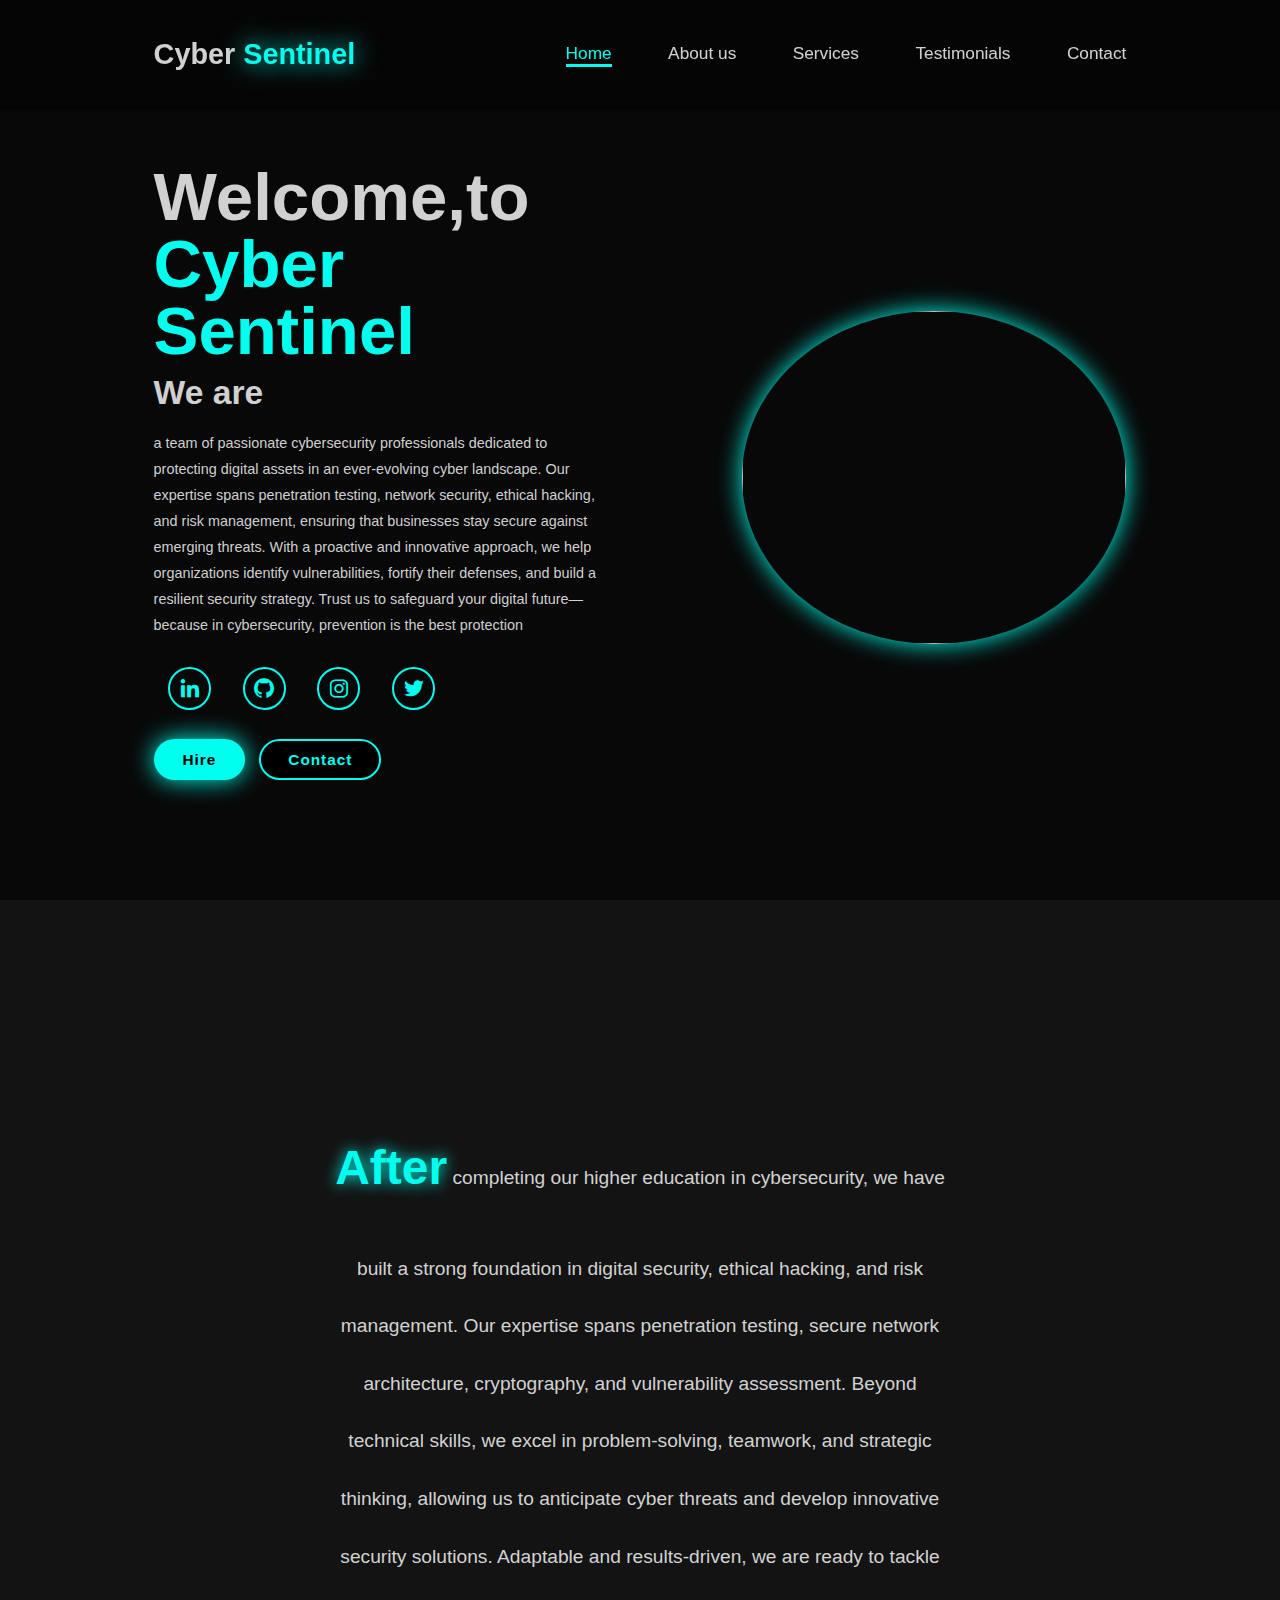
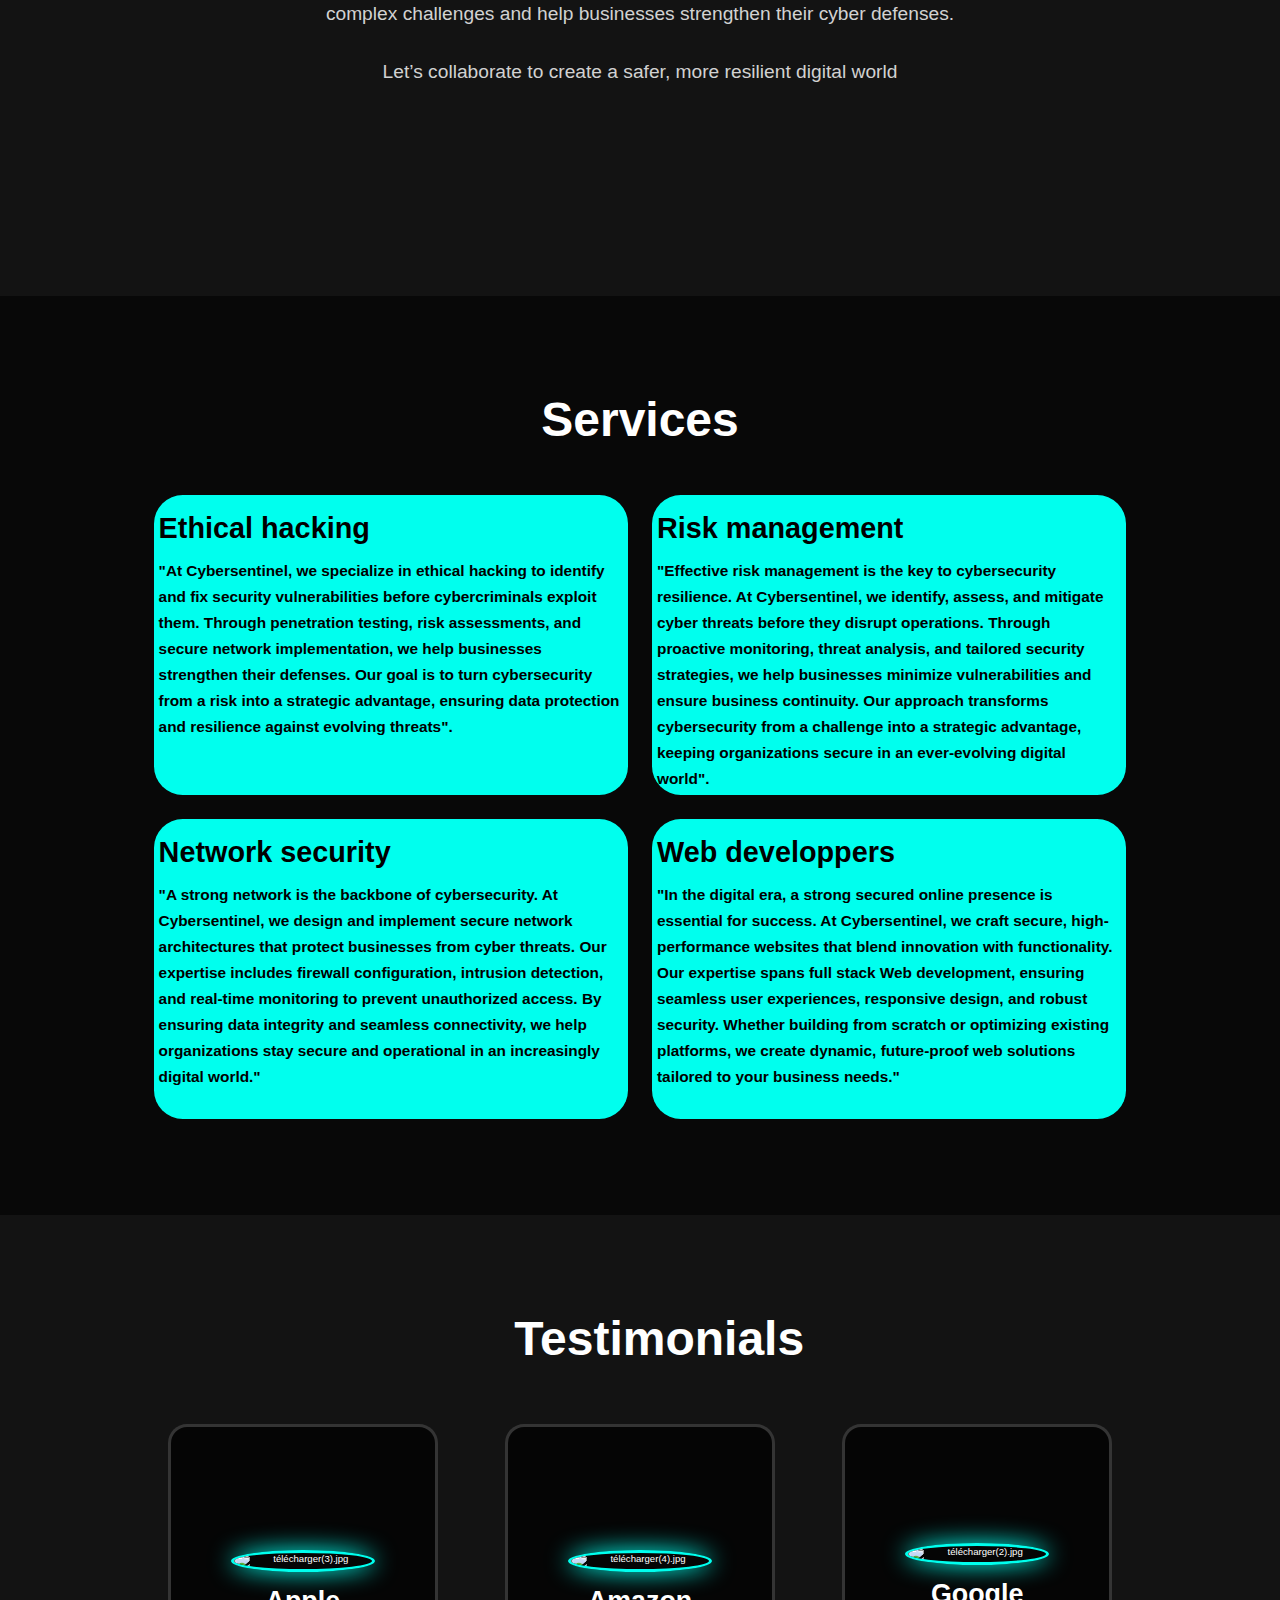
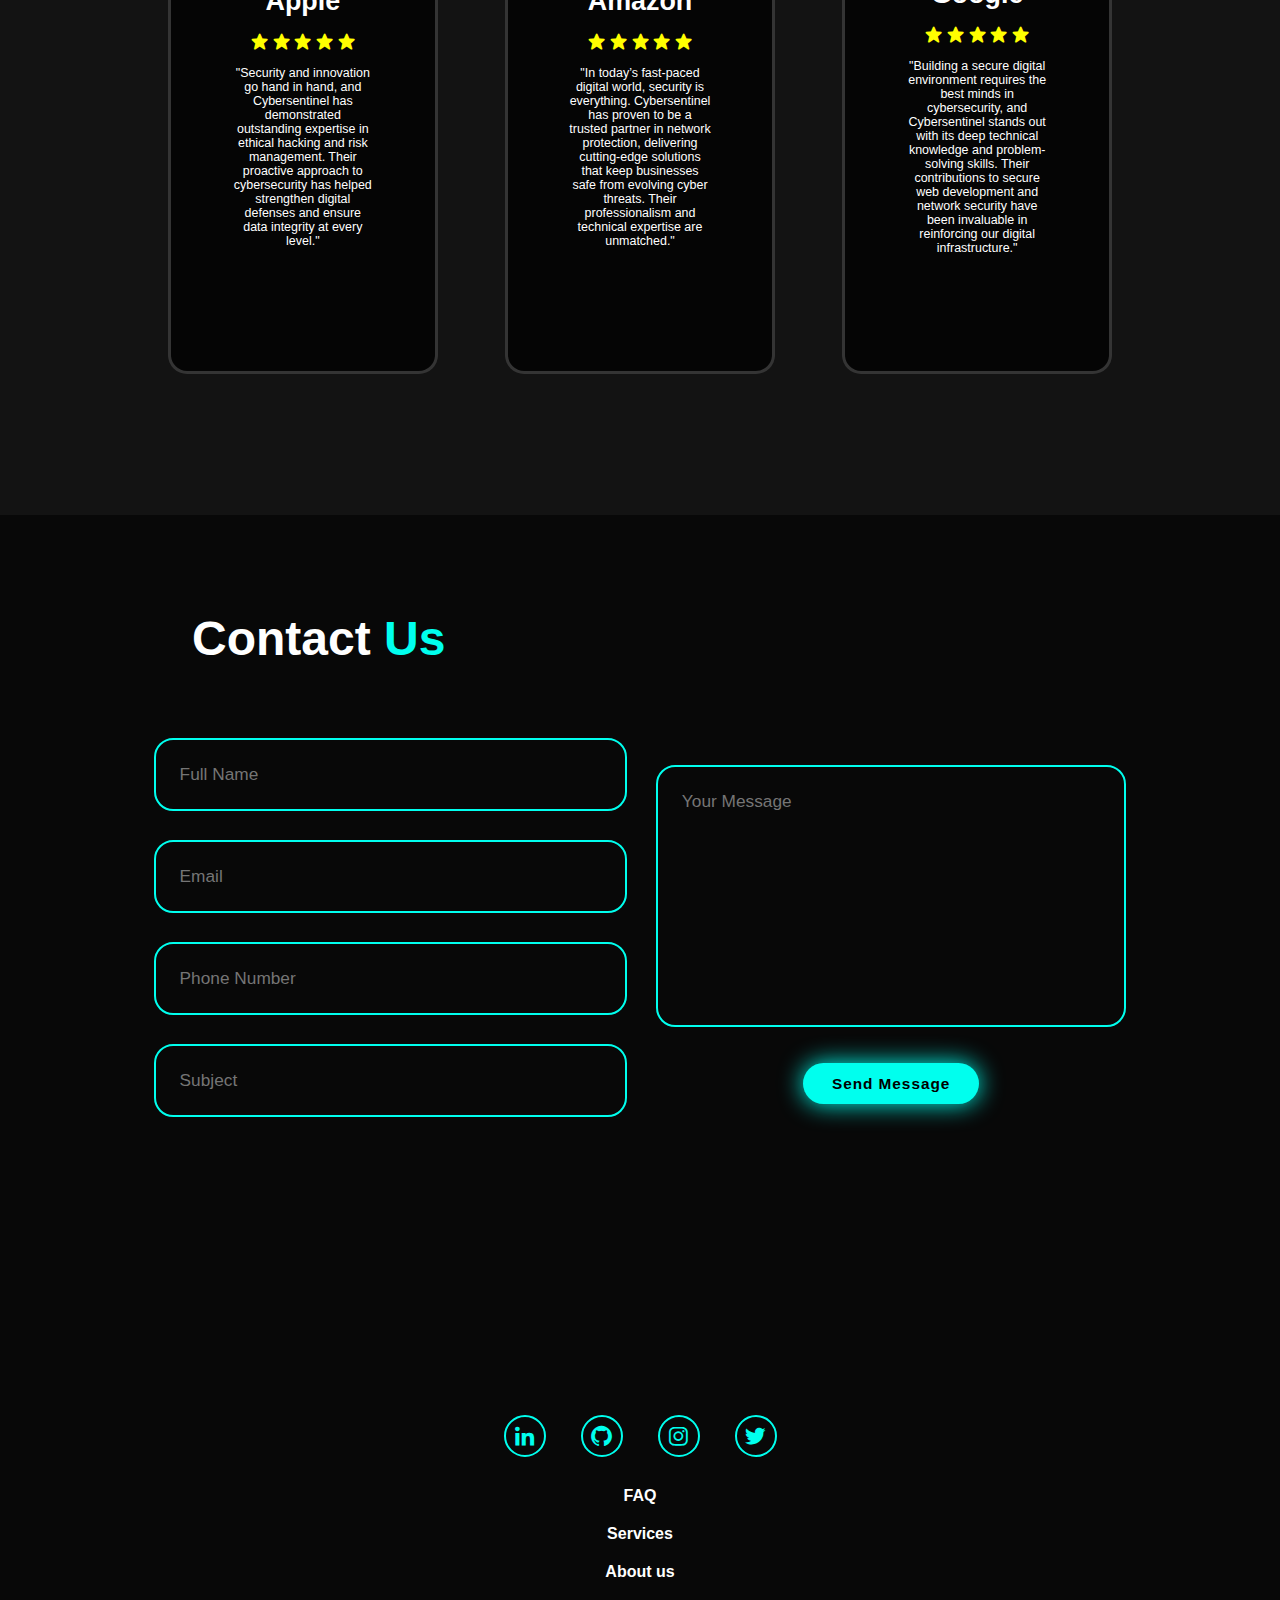
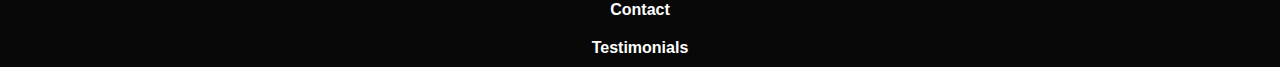
==== index.html @ 02810da7 "Update index.html" ====
<!DOCTYPE html>
<html lang="en">
<head>
    <meta charset="UTF-8">
    <meta name="viewport" content="width=device-width, initial-scale=1.0">
    <title>Document</title>

    <link rel="stylesheet" href="projet.css">
    <link href='https://unpkg.com/boxicons@2.1.4/css/boxicons.min.css' rel='stylesheet'>
</head>


<body>
  
    <header class="header">
        
        <a href="#home" class="logo">Cyber
            <span>Sentinel</span>
        </a>

        <i class='bx bx-menu'id="menu-icon"></i>    

        <nav class="navigbar">
            <a href="#home" class="active">Home</a>
            <a href="#about-us">About us</a>
            <a href="#services">Services</a>
            <a href="#Testimonials">Testimonials</a>
            <a href="#contact">Contact</a>

        </nav>

    </header>


    <section class="home" id="home">
         <div class="home-content">
            <h1>Welcome,to <span>Cyber Sentinel</span></h1>
            <h3 class="text-animation">We are <span></span></h3>
            <p> a team of passionate cybersecurity professionals dedicated to protecting digital assets in an ever-evolving cyber landscape. Our expertise spans penetration testing, network security, ethical hacking, and risk management, ensuring that businesses stay secure against emerging threats. With a proactive and innovative approach, we help organizations identify vulnerabilities, fortify their defenses, and build a resilient security strategy. Trust us to safeguard your digital future—because in cybersecurity, prevention is the best protection</p>
        
            <div class="social-icons">
                <a href="#"><i class='bx bxl-linkedin'></i></a>
                <a href="#"><i class='bx bxl-github'></i></a>
                <a href="#"><i class='bx bxl-instagram'></i></a>
                <a href="#"><i class='bx bxl-twitter'></i></a>
            </div>

            <div class="btn-grp">
                <a href="portfolio.html" class="btn" target="_blank">Hire</a>
                <a href="#contact" class="btn">Contact</a>
            </div>
            
        </div>

        <div class="home-img">
            <img src="C:\Users\rafik\Downloads\img-projet2.png" alt="">
        </div>
    </section>

  

 <div class="second-page">

    <section class="about-us" id="about-us">

        <div class="about-us-content" >
            <p>
                <span>After</span> completing our higher education in cybersecurity, we have built a strong foundation in digital security, ethical hacking, and risk management. Our expertise spans penetration testing, secure network architecture, cryptography, and vulnerability assessment. Beyond technical skills, we excel in problem-solving, teamwork, and strategic thinking, allowing us to anticipate cyber threats and develop innovative security solutions. Adaptable and results-driven, we are ready to tackle complex challenges and help businesses strengthen their cyber defenses. Let’s collaborate to create a safer, more resilient digital world
            </p>
        </div>
    </section>

 </div>

 

  <section class="services" id="services">

      <h2>Services</h2>

        <div class="services-container">

         <div class="services-box">
             <div class="service-info">
                 <h4>Ethical hacking</h4>
                 <p>"At Cybersentinel, we specialize in ethical hacking to identify and fix security vulnerabilities before cybercriminals exploit them. Through penetration testing, risk assessments, and secure network implementation, we help businesses strengthen their defenses. Our goal is to turn cybersecurity from a risk into a strategic advantage, ensuring data protection and resilience against evolving threats".</p>
             </div>
         </div>

         <div class="services-box">
             <div class="service-info">
                 <h4>Risk management</h4>
                 <p>"Effective risk management is the key to cybersecurity resilience. At Cybersentinel, we identify, assess, and mitigate cyber threats before they disrupt operations. Through proactive monitoring, threat analysis, and tailored security strategies, we help businesses minimize vulnerabilities and ensure business continuity. Our approach transforms cybersecurity from a challenge into a strategic advantage, keeping organizations secure in an ever-evolving digital world".</p>
             </div>
         </div>

         <div class="services-box">
             <div class="service-info">
                 <h4>Network security</h4>
                 <p>"A strong network is the backbone of cybersecurity. At Cybersentinel, we design and implement secure network architectures that protect businesses from cyber threats. Our expertise includes firewall configuration, intrusion detection, and real-time monitoring to prevent unauthorized access. By ensuring data integrity and seamless connectivity, we help organizations stay secure and operational in an increasingly digital world."</p>
             </div>
         </div>

          <div class="services-box">
             <div class="service-info">
                 <h4>Web developpers</h4>
                 <p>"In the digital era, a strong secured online presence is essential for success. At Cybersentinel, we craft secure, high-performance websites that blend innovation with functionality. Our expertise spans full stack Web development, ensuring seamless user experiences, responsive design, and robust security. Whether building from scratch or optimizing existing platforms, we create dynamic, future-proof web solutions tailored to your business needs."</p>
              </div>
          </div>

        </div>
   </section>



 <section class="testimonials" id="Testimonials">
        
     <div class="testimonials-box">
             <h2 class="heading">Testimonials</h2>
      

              <div class="wrapper">

                    <div class="testimonials-item">

                      <img src="télécharger(3).jpg" alt="télécharger(3).jpg">

                      <h2>Apple</h2>

                      <div class="rating">
                         <i class='bx bxs-star' id="star"></i>
                         <i class='bx bxs-star' id="star"></i>
                         <i class='bx bxs-star' id="star"></i>
                         <i class='bx bxs-star' id="star"></i>
                         <i class='bx bxs-star' id="star"></i>
                      </div>

                      <p>"Security and innovation go hand in hand, and Cybersentinel has demonstrated outstanding expertise in ethical hacking and risk management. Their proactive approach to cybersecurity has helped strengthen digital defenses and ensure data integrity at every level." </p>
                    
                    </div>


                    <div class="testimonials-item">

                        <img src="télécharger(4).jpg" alt="télécharger(4).jpg">

                        <h2>Amazon</h2>

                        <div class="rating">
                            <i class='bx bxs-star' id="star"></i>
                            <i class='bx bxs-star' id="star"></i>
                            <i class='bx bxs-star' id="star"></i>
                            <i class='bx bxs-star' id="star"></i>
                            <i class='bx bxs-star' id="star"></i>
                        </div>
                        <p>"In today’s fast-paced digital world, security is everything. Cybersentinel has proven to be a trusted partner in network protection, delivering cutting-edge solutions that keep businesses safe from evolving cyber threats. Their professionalism and technical expertise are unmatched." </p>

                    </div>

                    <div class="testimonials-item">

                       <img src="télécharger(2).jpg" alt="télécharger(2).jpg">
                
                       <h2>Google</h2>
                
                       <div class="rating">
                         <i class='bx bxs-star' id="star"></i>
                         <i class='bx bxs-star' id="star"></i>
                         <i class='bx bxs-star' id="star"></i>
                         <i class='bx bxs-star' id="star"></i>
                         <i class='bx bxs-star' id="star"></i>
                       </div>
                 
                      <p>"Building a secure digital environment requires the best minds in cybersecurity, and Cybersentinel stands out with its deep technical knowledge and problem-solving skills. Their contributions to secure web development and network security have been invaluable in reinforcing our digital infrastructure." </p>
                
                    </div>


                </div> 
         </div>
         
 </section>




 <section class="contact" id="contact">

   <h2 class="heading">Contact <span>Us</span></h2>

    <form action="">
        <div class="input-group">
            <div class="input-box">
                <input type="text" placeholder="Full Name">
                <input type="email" placeholder="Email">
            </div>
            <div class="input-box">
                <input type="number" placeholder="Phone Number">
                <input type="text" placeholder="Subject">
            </div>
        </div>
        <div class="input-group-2">
            <textarea name="" id="" cols="30" rows="10" placeholder="Your Message"></textarea>
            <input type="submit" value="Send Message" class="btn">
        </div>
    </form>



 </section>

    <footer>
        <div class="social"> 

            <a href="#"><i class='bx bxl-linkedin'></i></a>
            <a href="#"><i class='bx bxl-github'></i></a>
            <a href="#"><i class='bx bxl-instagram'></i></a>
            <a href="#"><i class='bx bxl-twitter'></i></a>

        </div>

        <ul class="list">
            <li>
                <a href="#home">FAQ</a>
            </li>
            <li>
                <a href="#services">Services</a>
            </li>
            <li>
                <a href="#about-us">About us</a>
            </li>
            <li>
                <a href="#contact">Contact</a>
        
            </li>
            <li>
                <a href="#Testimonials">Testimonials</a>
            </li>
        </ul>
    </footer>





    <script src="script.js">
    </script>
</body>
</html>
---- projet.css ----
* {
    margin:0;
    padding:0;
    box-sizing:border-box;
    text-decoration:none;
    border:none;
    outline:none;
    scroll-behavior:smooth;
    font-family:"Poppins",sans-serif;
 }

 :root {
    --bg-color:#080808;
    --second-bg-color:#131313;
    --text-color:rgba(255, 255, 255, 0.816);
    --main-color:#00ffee;

 }

html{
    font-size: 60%;
    overflow-x: hidden;
}

body{
    background:var(--bg-color);
    color: var(--text-color);
}

.header{

    position: fixed;
    top: 0;
    left: 0;
    width: 100%;
    padding: 4rem 12% 4rem;
    background-color: rgba(0, 0, 0, 0.3);
    backdrop-filter: blur(10px);
    display: flex;
    justify-content: space-between;
    align-items: center;
    z-index: 5;
    
}
.logo{
    font-size: 3rem;
    color: var(--text-color);
    font-weight: 750;
    cursor: pointer;
    transition: 0.35s ease;
}
.logo:hover{
    transform: scale(1.1);
}
.logo span{
    text-shadow: 0 0 25px var(--main-color);
    color: #00ffee;
}
.navigbar a{
    font-size: 1.8rem;
    color: var(--text-color);
    margin-left: 3.8rem;
    font-weight: 450;
    transition: 0.35s ease;
    border-bottom: 3px solid transparent; 
    
    
}  
.navigbar a:hover,
.navigbar a.active{
    color:var(--main-color);
    border-bottom: 3px solid var(--main-color) ;
}
#menu-icon{
    font-size: 3.6rem;
    color: var(--main-color);
    display: none;
}


section{
    min-height: 100vh;
    padding: 10rem 12% 10rem;
}
.home{
    display: flex;
    justify-content: center;
    align-items: center;
    gap: 15rem;
}
.home-content{
    display: flex;
    flex-direction: column;
    align-items: baseline;
    text-align: left;
    justify-content: center;
    margin-top: 3rem;
}
span{
    color: var(--main-color);
}
.logo span{
    color: var(--main-color);
}
.home-content h3{
    margin-bottom: 2rem;
    margin-top: 1rem;
    font-size: 3.5rem;
}
.home-content h1{
    font-size: 7rem;
    font-weight: 650;
    margin-top: 1.5rem;
    line-height: 1;
}
.home-img {
    border-radius: 50%;
}
.home-img img {
    position: relative;
    top: 3rem;
    width: 30vw;
    border-radius: 50%;
    box-shadow: 0 0 25px var(--main-color);
    cursor: pointer;
    transition: 0.4s ease-in-out;
    height: 26vw;
}
.home-img img:hover {
    box-shadow: 0 0 25px var(--main-color),
                0 0 50px var(--main-color),
                0 0 100px var(--main-color);
}
.home-content p{
    font-size: 1.5rem;
    font-weight: 500;
    line-height: 1.8;
    max-width: 1000px;
}
.social-icons a{
    display: inline-flex;
    justify-content: center;
    align-items: center;
    width: 4.5rem;
    height: 4.5rem;
    background: transparent;
    border: 2px solid var(--main-color);
    font-size: 2.5rem;
    border-radius: 50%;
    color: var(--main-color);
    margin: 3rem 1.5rem 3rem  ;
    transition: 0.3s ease-in-out;
}
.social-icons a:hover{
    color: var(--text-color);
    transform: scale(1.3)translateY(-5px);
    box-shadow: 0 0 25px var(--main-color);
    background-color: var(--main-color);
}
.btn{
    display: inline-block;
    padding: 1rem 2.8rem;
    background: var(--main-color);
    box-shadow: 0 0 25px var(--main-color);
    border-radius: 4rem;
    font-size: 1.6rem;
    color: black;
    border: 2px solid transparent;
    letter-spacing: 0.1rem;
    font-weight: 600;
    transition: 0.3s ease-in-out;
    cursor: pointer;
}
.btn:hover{
    transform: scale(1.05);
    box-shadow: 0 0 50px  var(--main-color);
}
.btn-grp{
    display: flex;
    align-items: center;
    gap: 1.5rem;
}

.btn-grp a:nth-of-type(2){
    background-color: black;
    color: var(--main-color);
    border: 2px solid var(--main-color);
    box-shadow: 0 0 25px transparent;
}
.btn-grp a:nth-of-type(2):hover{
    box-shadow: 0 0 25px var(--main-color);
    background-color: var(--main-color);
    color: black;
}
.text-animation{
    font-size: 34px;
    font-weight: 600;
    min-width: 280px;
}
.text-animation span{
    position: relative;
}
.text-animation span::before{
    content: "Cyber experts";
    color: var(--main-color);
    animation: words 20s infinite;
    
}
.text-animation span::after{
    content:"" ;
    background-color: var(--bg-color);
    position: absolute;
    width: calc(100% + 8px );
    height: 100%;
    border-left: 3px solid var(--bg-color);
    right: -8px;
    animation: cursor 0.5s infinite, typing 20s steps(14)infinite;
    
}
@keyframes cursor{
    to{
        border-left: 2px solid var(--main-color);
    }
}
@keyframes words{
    0%,
    20%{
        content:"Risk managers";
    }
    21%,
    40%{
        content:"Penetration testers";
    }
    41%,
    60%{
        content:"Network security";
    }
    61%,
    80%{
        content:"Web developers";
    }
    81%,
    100%{
        content:"Defence reinforcers";
    }
}
@keyframes typing{
    10%,
    15%,
    30%,
    35%,
    50%,
    55%,
    70%,
    75%,
    95%{
        width: 0;
    }
    5%,
    20%,
    25%,
    40%,
    45%,
    60%,
    65%,
    80%,
    85%{
        width:calc(100% + 8px) ;
    }
}
/* Appliquer le second background color sur toute la page */
.second-page {
    background: var(--second-bg-color);
    min-height: 100vh; /* Prend toute la hauteur de l'écran */
    display: flex;
    justify-content: center;
    align-items: center;
    padding: 5rem;
}
.about-us{
    transition: 0.3s ease-in-out;
}


.about-us {
    display: flex;
    flex-direction: column; /* Pour bien centrer le texte */
    justify-content: center;
    align-items: center;
    text-align: center;
    max-width: 800px; /* Ajuste la largeur */
    margin: auto; /* Centrage horizontal */
    padding: 50px;
}

.about-us-content {
    font-size: 2rem; /* Ajuste la taille du texte */
    line-height:3;
    text-align: center; /* Centrer le texte */
    max-width: 90%;
    word-wrap: break-word; /* Évite le débordement du texte */
   
}


/* Style du mot AFTER */
.about-us-content span {
    color: var(--main-color);
    font-weight: bold;
    text-shadow: 0 0 15px var(--main-color);
    font-size: 5rem;
}
.about-us:hover {
   cursor: pointer;
    box-shadow: 0 0 25px rgba(0, 255, 238, 0.5);
}
.services{
    background: var(--bg-color);
    color: black;
}
.services h2 {
    text-align: center; /* Centre le texte */
    margin-bottom: 5rem;
    color: white;
    font-size: 5rem;
}

.services-container{
    display: grid;
    grid-template-columns: repeat(2,1fr);
    align-items: center;
    gap: 2.5rem;
}
.services-box{
    background-color: var(--main-color);
    height: 300px;
    border-radius: 3rem;
    border: 5px solid transparent;
    cursor: pointer;
    transition:0.4s ease-in-out ;
}
.services-box:hover{
    background: white;
    color: black;
    border: 5px solid var(--main-color);
    transform: scale(1.03);
}
.service-box .services-info{
    display: flex;
    flex-direction: column;
    text-align: left;
    max-height: 200px;
    justify-content: left;
    align-items: baseline;
    padding: 5rem 5rem;
}
.service-info h4{
    font-size: 3rem;
    font-weight: 800;
    line-height: 2;
}
.service-info p{
    font-size: 1.6rem;
    font-weight: 600;
    max-height: 100px;
    line-height: 1.7;
    margin: auto;
}
.testimonials{
    background: var(--second-bg-color);
}
.testimonials-box{
    background-size: cover;
    display: flex;
    align-items: center;
    justify-content: center;
    flex-direction: column;
}
.testimonials .heading{
    margin-bottom: 5rem;
}
.testimonials-box img{
    width: 15rem;
    border-radius: 50%;
    border: 3px solid var(--main-color);
    box-shadow: 0 0 25px var(--main-color);
}
.wrapper{
    display: grid;
    grid-template-columns: repeat(3,1fr);
    gap: 3rem;
}
.testimonials-item{
    min-height: 550px;
    max-width: 450px;
    background: rgba(0,0,0, 0.7);
    border: 3px solid rgba(238, 238, 238, 0.2);
    border-radius: 2rem;
    margin: 0 2rem;
    padding: 30px 60px;
    cursor: pointer;
    display: flex;
    flex-direction: column;
    align-items: center;
    justify-content: center;
    text-align: center;
    gap: 1.5rem;
    color: white;
    transition: 0.4s ease-in-out;
}
.testimonials-item:hover{
    border: 3px solid var(--main-color);
    transform: translateY(-10px) scale(1.03);
    box-shadow: 0 0 50px var(--main-color);
}
.testimonials-item h2{
    font-size: 2.8rem;
}
.testimonials-item p{
    font-size: 1.3rem;
}
#star{
    color: yellow;
    font-size: 2rem;
}
.heading{
  margin-bottom: 5rem;
  color: white;
  font-size: 5rem;
  padding-left: 4rem;
  padding-bottom: 10px;
}
/* Par défaut, on cache le menu sur mobile */
.navigbar {
    display: flex;
    gap: 20px;
}

/* Icône burger */
#menu-icon {
    font-size: 2rem;
    display: none; /* Caché sur desktop */
    cursor: pointer;
}

/* Responsive pour mobile/tablette */
@media (max-width: 768px) {
    .navigbar {
        display: none;
        flex-direction: column;
        background: rgba(0, 0, 0, 0.9);
        position: absolute;
        top: 60px;
        left: 0;
        width: 100%;
        padding: 15px;
        text-align: center;
    }

    .navigbar.active {
        display: flex;
    }

    #menu-icon {
        display: block; /* Visible sur mobile */
    }
}
@media (max-width: 768px) {
    .home-content h1 {
        font-size: 1.8rem;
    }

    .home-content p {
        font-size: 1rem;
        text-align: center;
        padding: 10px;
    }

    .home-img img {
        max-width: 80%;
        height: auto;
    }

    .services-container {
        display: flex;
        flex-direction: column;
        gap: 20px;
    }

    .testimonials .wrapper {
        flex-direction: column;
    }

    .testimonials-item {
        text-align: center;
        padding: 10px;
    }
}
.contact{
    background-color: var(--bg-color);
}
.contact h2{
    margin-bottom: 3rem;
    color: white;
}
.contact form{
    display: flex;
    align-items: center;
    justify-content: center;
    gap: 3rem;
    margin: 5rem auto;
    text-align: center;
}
.contact form .input-box{
    display: flex;
    justify-content: center;
    flex-wrap: wrap;
}
.contact form .input-box input,
.contact form textarea{
    width: 100%;
    padding: 2.5rem;
    font-size: 1.8rem;
    color: var(--text-color);
    background: var(--bg-color);
    border-radius: 2rem;
    border: 2px solid var(--main-color);
    margin: 1.5rem 0;
    resize: none;
}
.contact form .btn{
    margin-top: 2rem;
}
.footer {
    position: relative;
    bottom: 0;
    width: 100%;
    padding: 40px 0;
    background-color: var(--second-bg-color);
    display: flex;
    flex-direction: column;
    align-items: center;
    text-align: center;
}

.footer-social {
    padding-bottom: 25px;
    color: var(--main-color);
}

/* Centrage correct des icônes */
.social {
    display: flex;
    justify-content: center;
    align-items: center;
    gap: 15px; /* Espacement entre les icônes */
}

/* Style des icônes */
.social a {
    font-size: 25px;
    color: var(--main-color);
    border: 2px solid var(--main-color);
    width: 42px;
    height: 42px;
    line-height: 42px;
    display: flex;
    justify-content: center;
    align-items: center;
    text-align: center;
    border-radius: 50%;
    margin: 0 10px;
    transition: 0.3s ease-in-out;
}

/* Correction du hover */
.social a:hover {
    transform: scale(1.2) translateY(-10px);
    background-color: var(--main-color);
    color: black;
    box-shadow: 0 0 25px var(--main-color);
}

/* Centrage de la liste des liens */
.footer ul {
    margin-top: 20px;
    padding: 0;
    font-size: 18px;
    line-height: 1.6;
    margin-bottom: 0;
    text-align: center;
    list-style: none;
    display: flex;
    justify-content: center;
    flex-wrap: wrap;
    gap: 20px;
}

.footer ul li {
    display: inline;
}

.footer ul li a {
    text-decoration: none;
    color: var(--text-color);
    transition: 0.3s ease-in-out;
}

.footer ul li a:hover {
    color: var(--main-color);
}
input[type="number"] {
    -moz-appearance: textfield; /* Firefox */
    -webkit-appearance: none; /* Chrome, Edge, Safari */
    appearance: none; /* Standard */
}


input[type="number"]::-webkit-inner-spin-button,
input[type="number"]::-webkit-outer-spin-button {
    -webkit-appearance: none; /* Supprime les flèches sur Chrome, Safari, Edge */
    margin: 0;
}
.footer ul li{
    display:inline block ;
    padding: 0 15px;
}
.list {
    display: flex;
    flex-direction: column; /* Met les éléments en colonne */
    align-items: center; /* Centre les éléments horizontalement */
    list-style: none; /* Supprime les puces */
    padding: 0;
    margin-top: 20px;
}

.list li {
    margin: 10px 0; /* Ajoute un espace entre les éléments */
}

.list a {
    color: white; /* Texte en blanc */
    text-decoration: none; /* Supprime le soulignement */
    font-size: 16px;
    font-weight: bold;
    transition: color 0.3s ease-in-out;
}

.list a:hover {
    color: var(--main-color); /* Change la couleur au survol */
}
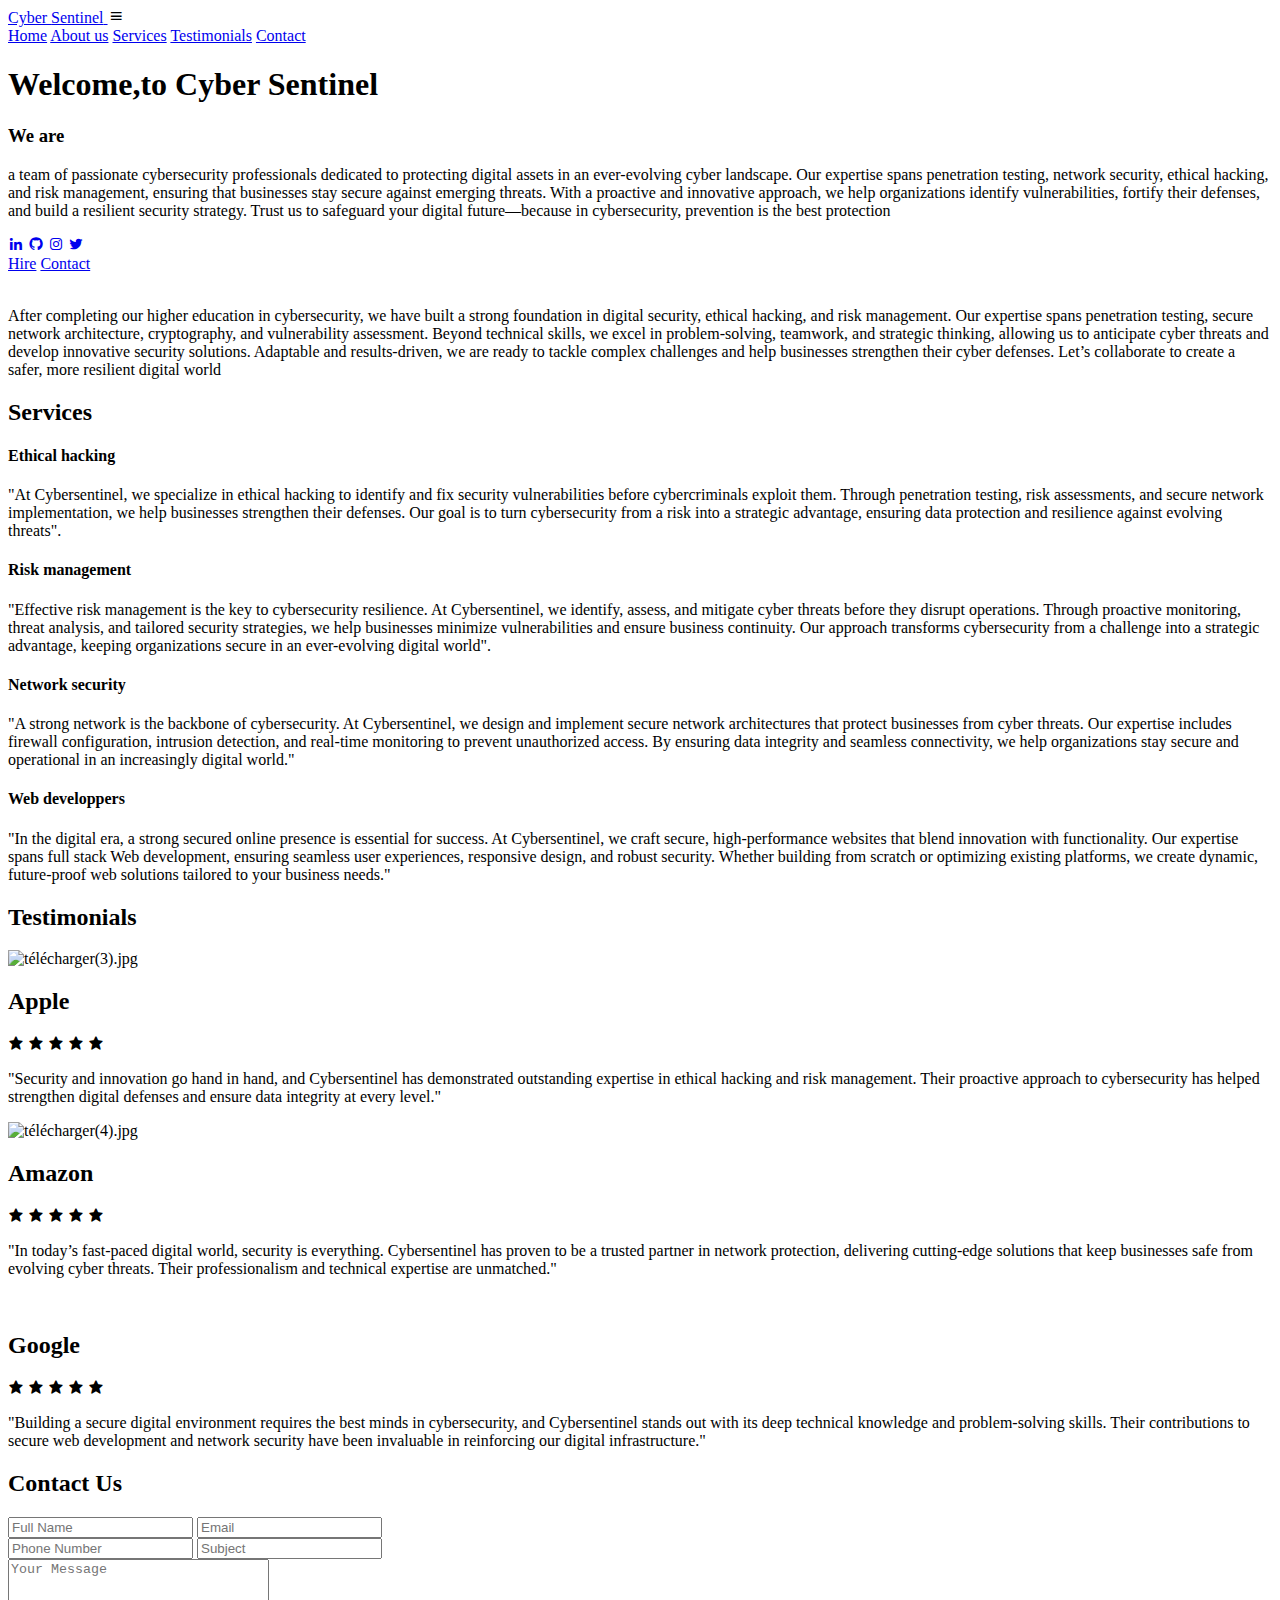
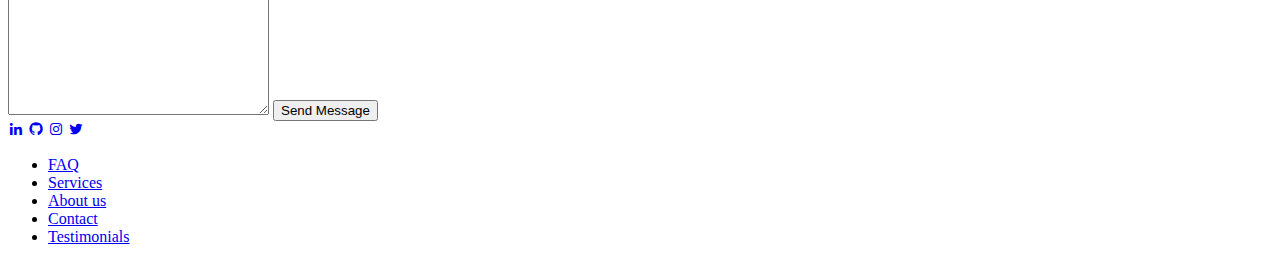
==== commit 78bcc51d: "Update index.html" ====
--- a/index.html
+++ b/index.html
@@ -159,7 +159,7 @@
 
                     <div class="testimonials-item">
 
-                       <img src="télécharger(2).jpg" alt="télécharger(2).jpg">
+                       <img src="télécharger(2).jpg" alt="">
                 
                        <h2>Google</h2>
                 
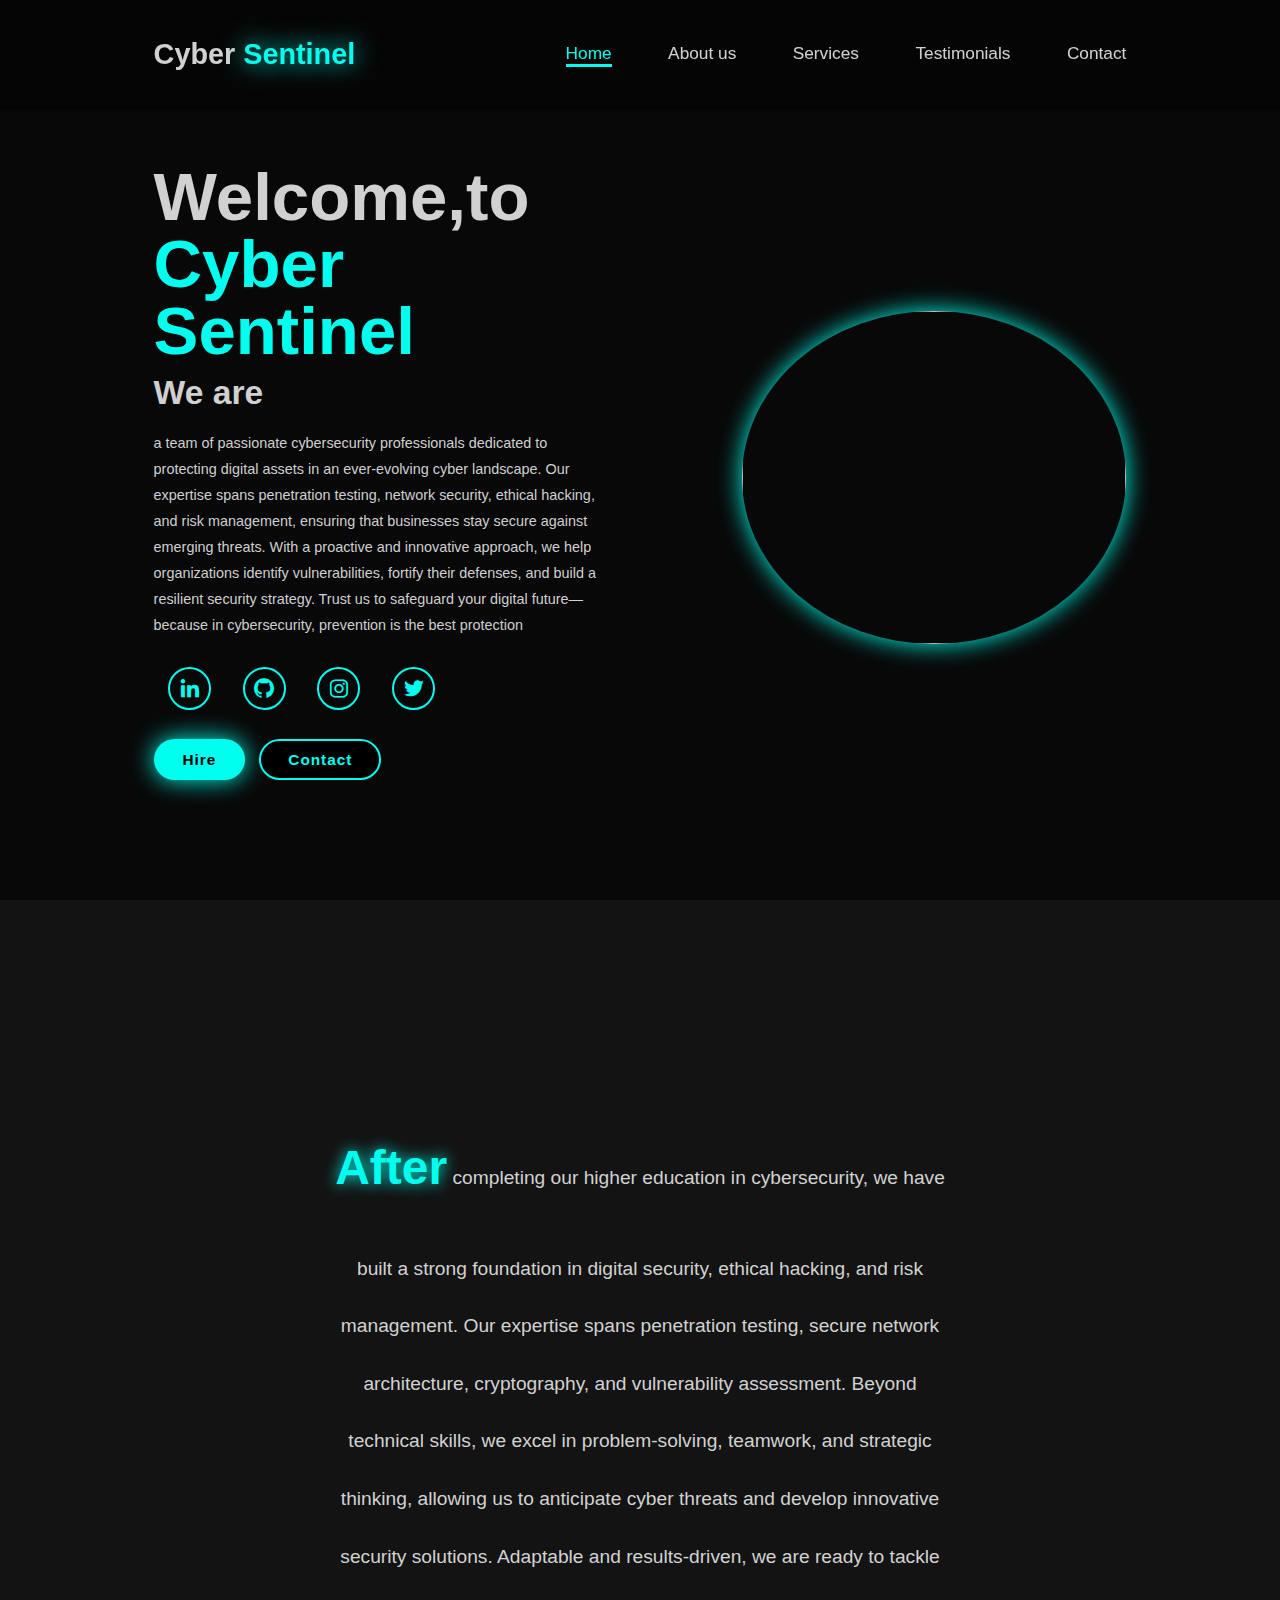
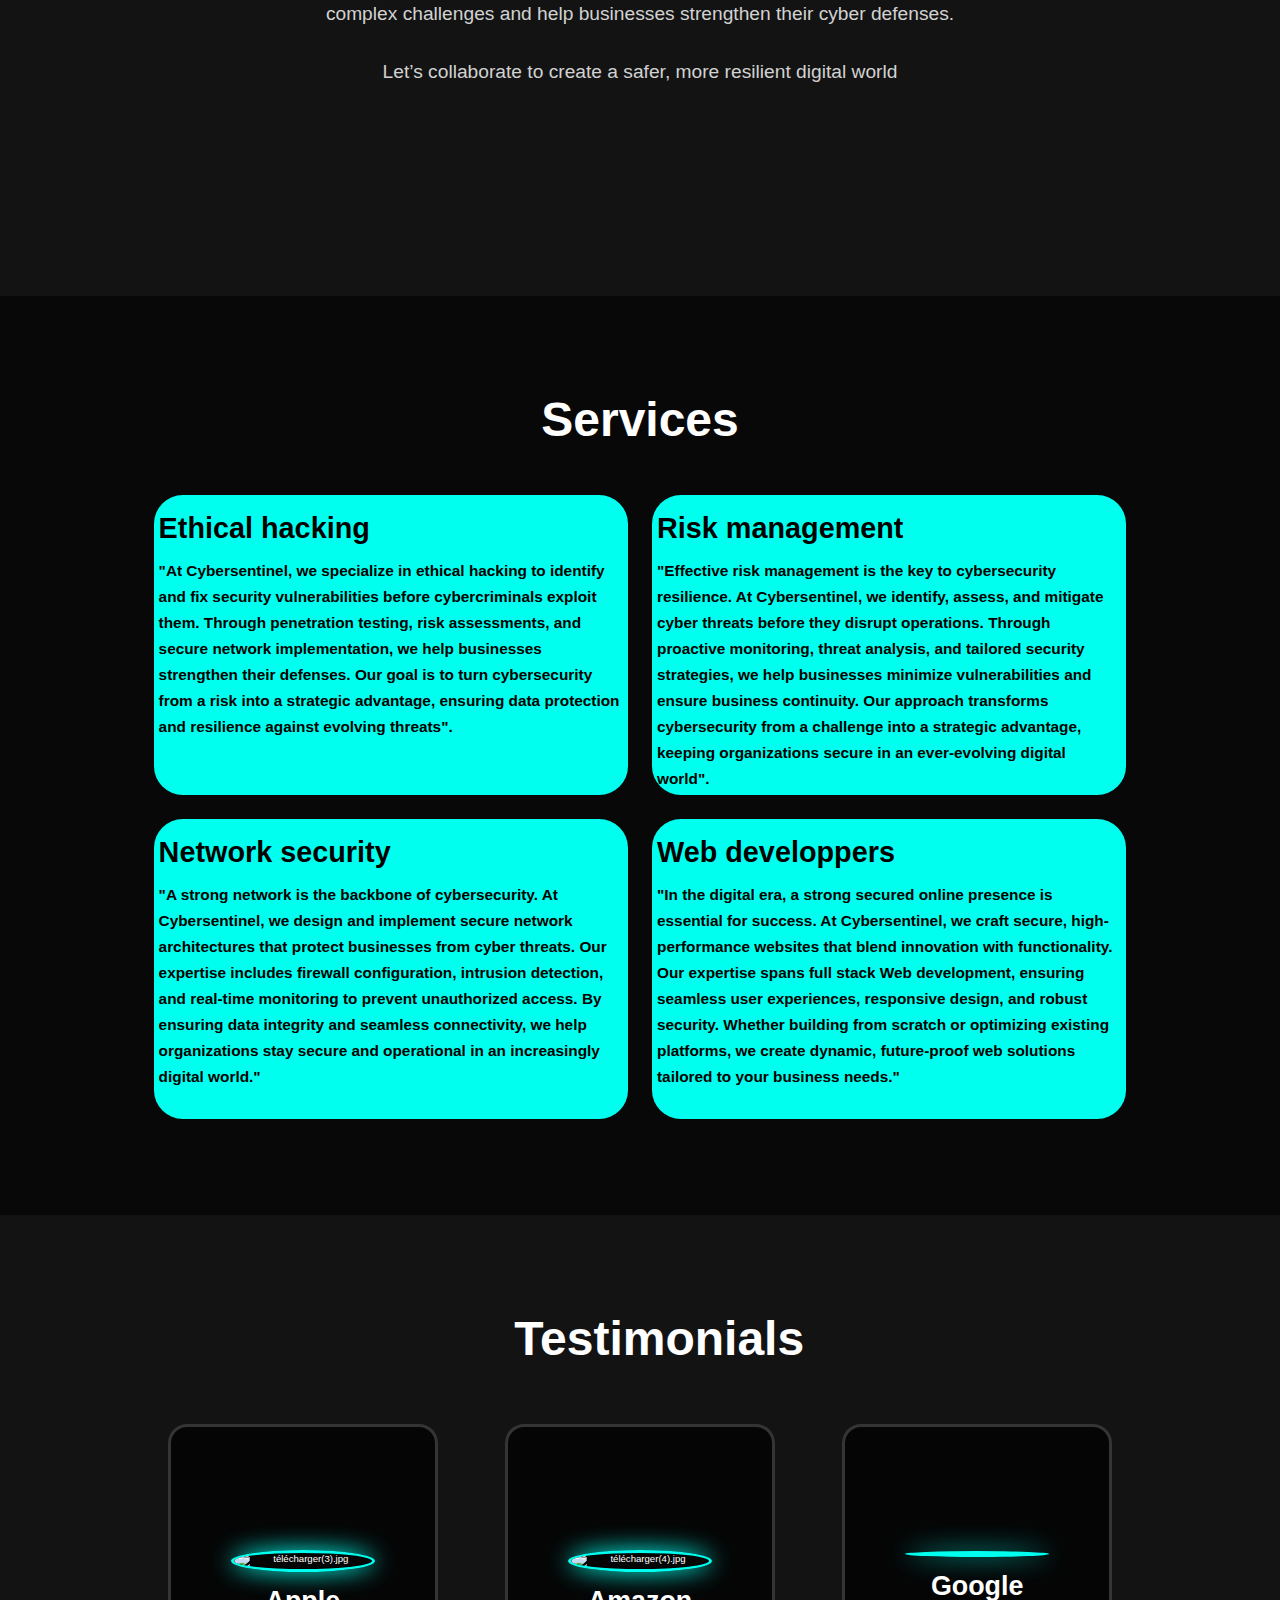
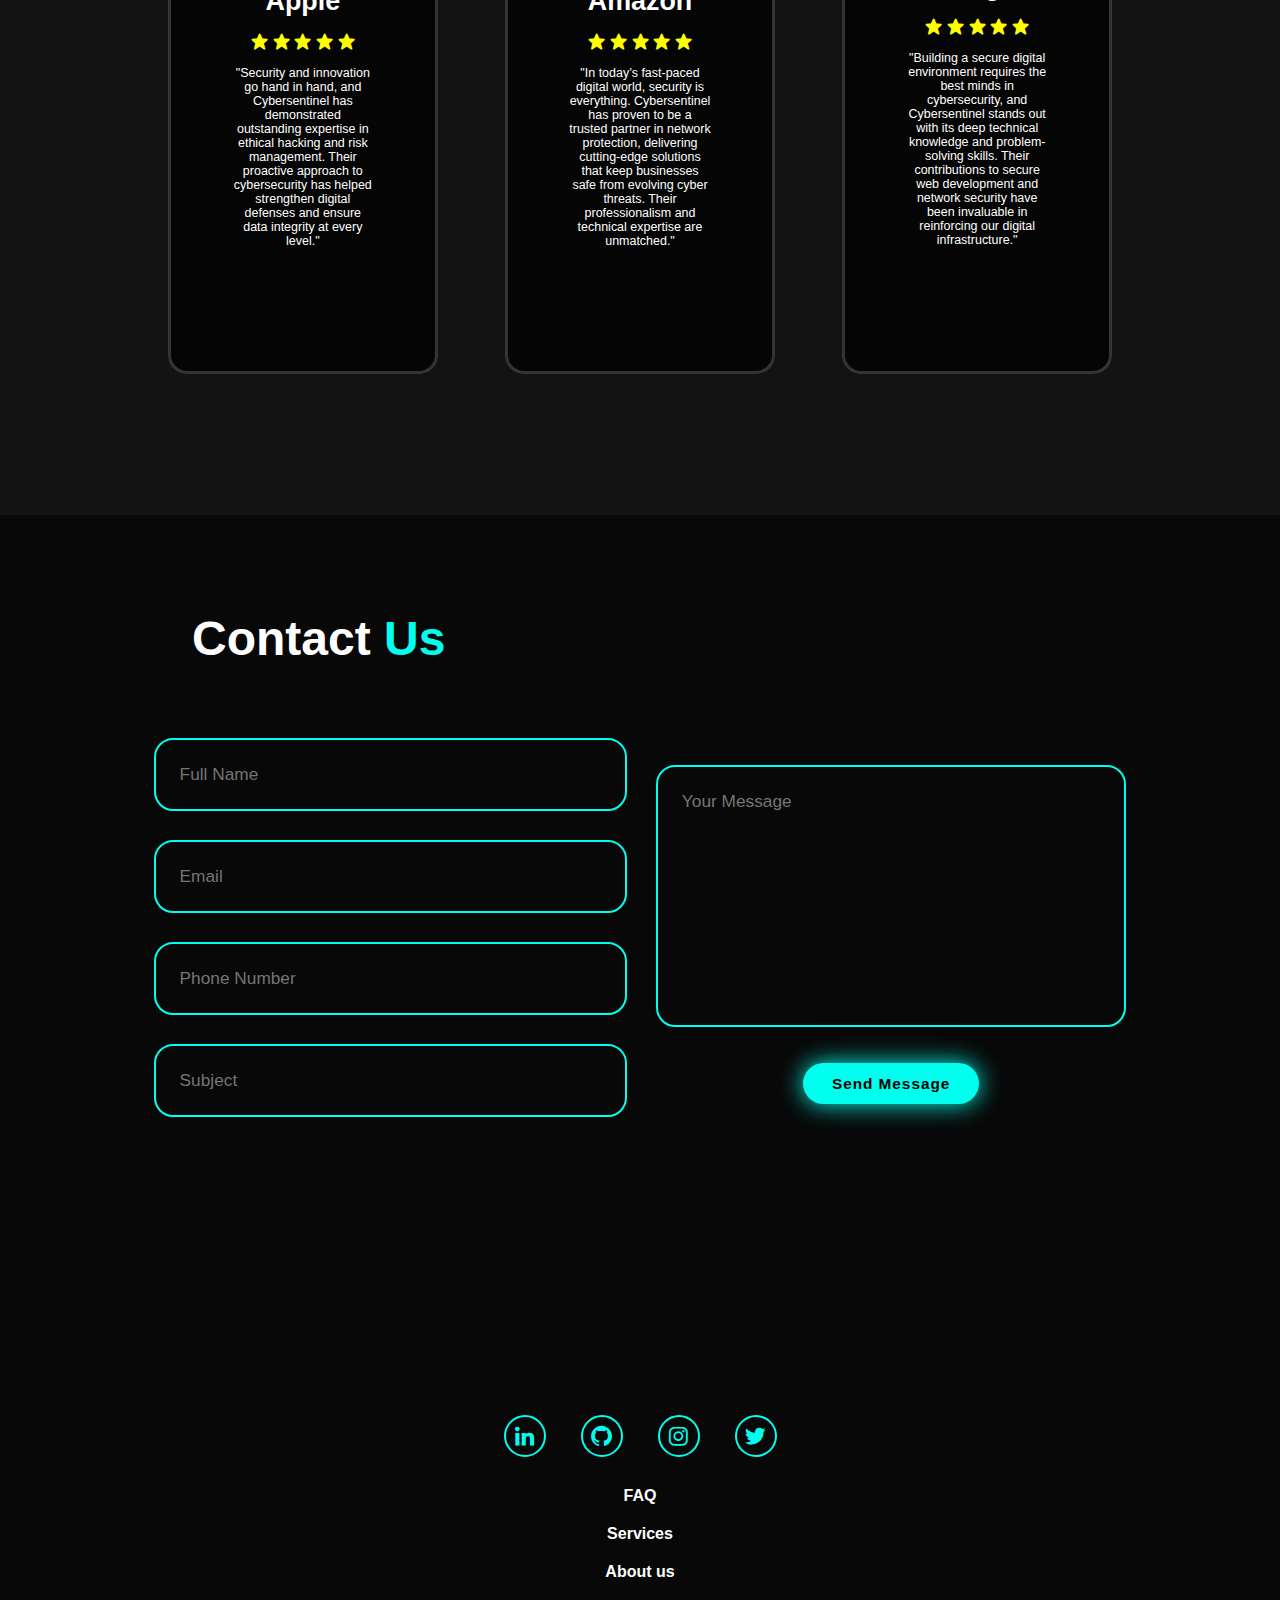
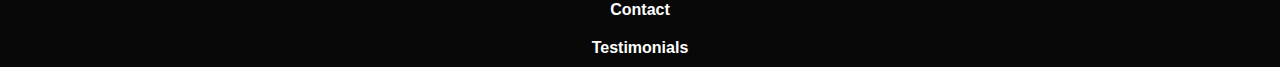
==== commit 79f74435: "Update index.html" ====
--- a/index.html
+++ b/index.html
@@ -5,7 +5,7 @@
     <meta name="viewport" content="width=device-width, initial-scale=1.0">
     <title>Document</title>
 
-    <link rel="stylesheet" href="projet.css">
+    <link rel="stylesheet" href="index.css">
     <link href='https://unpkg.com/boxicons@2.1.4/css/boxicons.min.css' rel='stylesheet'>
 </head>
 
--- a/index.css
+++ b/index.css
@@ -0,0 +1,651 @@
+ * {
+    margin:0;
+    padding:0;
+    box-sizing:border-box;
+    text-decoration:none;
+    border:none;
+    outline:none;
+    scroll-behavior:smooth;
+    font-family:"Poppins",sans-serif;
+ }
+
+ :root {
+    --bg-color:#080808;
+    --second-bg-color:#131313;
+    --text-color:rgba(255, 255, 255, 0.816);
+    --main-color:#00ffee;
+
+ }
+
+html{
+    font-size: 60%;
+    overflow-x: hidden;
+}
+
+body{
+    background:var(--bg-color);
+    color: var(--text-color);
+}
+
+.header{
+
+    position: fixed;
+    top: 0;
+    left: 0;
+    width: 100%;
+    padding: 4rem 12% 4rem;
+    background-color: rgba(0, 0, 0, 0.3);
+    backdrop-filter: blur(10px);
+    display: flex;
+    justify-content: space-between;
+    align-items: center;
+    z-index: 5;
+    
+}
+.logo{
+    font-size: 3rem;
+    color: var(--text-color);
+    font-weight: 750;
+    cursor: pointer;
+    transition: 0.35s ease;
+}
+.logo:hover{
+    transform: scale(1.1);
+}
+.logo span{
+    text-shadow: 0 0 25px var(--main-color);
+    color: #00ffee;
+}
+.navigbar a{
+    font-size: 1.8rem;
+    color: var(--text-color);
+    margin-left: 3.8rem;
+    font-weight: 450;
+    transition: 0.35s ease;
+    border-bottom: 3px solid transparent; 
+    
+    
+}  
+.navigbar a:hover,
+.navigbar a.active{
+    color:var(--main-color);
+    border-bottom: 3px solid var(--main-color) ;
+}
+#menu-icon{
+    font-size: 3.6rem;
+    color: var(--main-color);
+    display: none;
+}
+
+
+section{
+    min-height: 100vh;
+    padding: 10rem 12% 10rem;
+}
+.home{
+    display: flex;
+    justify-content: center;
+    align-items: center;
+    gap: 15rem;
+}
+.home-content{
+    display: flex;
+    flex-direction: column;
+    align-items: baseline;
+    text-align: left;
+    justify-content: center;
+    margin-top: 3rem;
+}
+span{
+    color: var(--main-color);
+}
+.logo span{
+    color: var(--main-color);
+}
+.home-content h3{
+    margin-bottom: 2rem;
+    margin-top: 1rem;
+    font-size: 3.5rem;
+}
+.home-content h1{
+    font-size: 7rem;
+    font-weight: 650;
+    margin-top: 1.5rem;
+    line-height: 1;
+}
+.home-img {
+    border-radius: 50%;
+}
+.home-img img {
+    position: relative;
+    top: 3rem;
+    width: 30vw;
+    border-radius: 50%;
+    box-shadow: 0 0 25px var(--main-color);
+    cursor: pointer;
+    transition: 0.4s ease-in-out;
+    height: 26vw;
+}
+.home-img img:hover {
+    box-shadow: 0 0 25px var(--main-color),
+                0 0 50px var(--main-color),
+                0 0 100px var(--main-color);
+}
+.home-content p{
+    font-size: 1.5rem;
+    font-weight: 500;
+    line-height: 1.8;
+    max-width: 1000px;
+}
+.social-icons a{
+    display: inline-flex;
+    justify-content: center;
+    align-items: center;
+    width: 4.5rem;
+    height: 4.5rem;
+    background: transparent;
+    border: 2px solid var(--main-color);
+    font-size: 2.5rem;
+    border-radius: 50%;
+    color: var(--main-color);
+    margin: 3rem 1.5rem 3rem  ;
+    transition: 0.3s ease-in-out;
+}
+.social-icons a:hover{
+    color: var(--text-color);
+    transform: scale(1.3)translateY(-5px);
+    box-shadow: 0 0 25px var(--main-color);
+    background-color: var(--main-color);
+}
+.btn{
+    display: inline-block;
+    padding: 1rem 2.8rem;
+    background: var(--main-color);
+    box-shadow: 0 0 25px var(--main-color);
+    border-radius: 4rem;
+    font-size: 1.6rem;
+    color: black;
+    border: 2px solid transparent;
+    letter-spacing: 0.1rem;
+    font-weight: 600;
+    transition: 0.3s ease-in-out;
+    cursor: pointer;
+}
+.btn:hover{
+    transform: scale(1.05);
+    box-shadow: 0 0 50px  var(--main-color);
+}
+.btn-grp{
+    display: flex;
+    align-items: center;
+    gap: 1.5rem;
+}
+
+.btn-grp a:nth-of-type(2){
+    background-color: black;
+    color: var(--main-color);
+    border: 2px solid var(--main-color);
+    box-shadow: 0 0 25px transparent;
+}
+.btn-grp a:nth-of-type(2):hover{
+    box-shadow: 0 0 25px var(--main-color);
+    background-color: var(--main-color);
+    color: black;
+}
+.text-animation{
+    font-size: 34px;
+    font-weight: 600;
+    min-width: 280px;
+}
+.text-animation span{
+    position: relative;
+}
+.text-animation span::before{
+    content: "Cyber experts";
+    color: var(--main-color);
+    animation: words 20s infinite;
+    
+}
+.text-animation span::after{
+    content:"" ;
+    background-color: var(--bg-color);
+    position: absolute;
+    width: calc(100% + 8px );
+    height: 100%;
+    border-left: 3px solid var(--bg-color);
+    right: -8px;
+    animation: cursor 0.5s infinite, typing 20s steps(14)infinite;
+    
+}
+@keyframes cursor{
+    to{
+        border-left: 2px solid var(--main-color);
+    }
+}
+@keyframes words{
+    0%,
+    20%{
+        content:"Risk managers";
+    }
+    21%,
+    40%{
+        content:"Penetration testers";
+    }
+    41%,
+    60%{
+        content:"Network security";
+    }
+    61%,
+    80%{
+        content:"Web developers";
+    }
+    81%,
+    100%{
+        content:"Defence reinforcers";
+    }
+}
+@keyframes typing{
+    10%,
+    15%,
+    30%,
+    35%,
+    50%,
+    55%,
+    70%,
+    75%,
+    95%{
+        width: 0;
+    }
+    5%,
+    20%,
+    25%,
+    40%,
+    45%,
+    60%,
+    65%,
+    80%,
+    85%{
+        width:calc(100% + 8px) ;
+    }
+}
+/* Appliquer le second background color sur toute la page */
+.second-page {
+    background: var(--second-bg-color);
+    min-height: 100vh; /* Prend toute la hauteur de l'écran */
+    display: flex;
+    justify-content: center;
+    align-items: center;
+    padding: 5rem;
+}
+.about-us{
+    transition: 0.3s ease-in-out;
+}
+
+
+.about-us {
+    display: flex;
+    flex-direction: column; /* Pour bien centrer le texte */
+    justify-content: center;
+    align-items: center;
+    text-align: center;
+    max-width: 800px; /* Ajuste la largeur */
+    margin: auto; /* Centrage horizontal */
+    padding: 50px;
+}
+
+.about-us-content {
+    font-size: 2rem; /* Ajuste la taille du texte */
+    line-height:3;
+    text-align: center; /* Centrer le texte */
+    max-width: 90%;
+    word-wrap: break-word; /* Évite le débordement du texte */
+   
+}
+
+
+/* Style du mot AFTER */
+.about-us-content span {
+    color: var(--main-color);
+    font-weight: bold;
+    text-shadow: 0 0 15px var(--main-color);
+    font-size: 5rem;
+}
+.about-us:hover {
+   cursor: pointer;
+    box-shadow: 0 0 25px rgba(0, 255, 238, 0.5);
+}
+.services{
+    background: var(--bg-color);
+    color: black;
+}
+.services h2 {
+    text-align: center; /* Centre le texte */
+    margin-bottom: 5rem;
+    color: white;
+    font-size: 5rem;
+}
+
+.services-container{
+    display: grid;
+    grid-template-columns: repeat(2,1fr);
+    align-items: center;
+    gap: 2.5rem;
+}
+.services-box{
+    background-color: var(--main-color);
+    height: 300px;
+    border-radius: 3rem;
+    border: 5px solid transparent;
+    cursor: pointer;
+    transition:0.4s ease-in-out ;
+}
+.services-box:hover{
+    background: white;
+    color: black;
+    border: 5px solid var(--main-color);
+    transform: scale(1.03);
+}
+.service-box .services-info{
+    display: flex;
+    flex-direction: column;
+    text-align: left;
+    max-height: 200px;
+    justify-content: left;
+    align-items: baseline;
+    padding: 5rem 5rem;
+}
+.service-info h4{
+    font-size: 3rem;
+    font-weight: 800;
+    line-height: 2;
+}
+.service-info p{
+    font-size: 1.6rem;
+    font-weight: 600;
+    max-height: 100px;
+    line-height: 1.7;
+    margin: auto;
+}
+.testimonials{
+    background: var(--second-bg-color);
+}
+.testimonials-box{
+    background-size: cover;
+    display: flex;
+    align-items: center;
+    justify-content: center;
+    flex-direction: column;
+}
+.testimonials .heading{
+    margin-bottom: 5rem;
+}
+.testimonials-box img{
+    width: 15rem;
+    border-radius: 50%;
+    border: 3px solid var(--main-color);
+    box-shadow: 0 0 25px var(--main-color);
+}
+.wrapper{
+    display: grid;
+    grid-template-columns: repeat(3,1fr);
+    gap: 3rem;
+}
+.testimonials-item{
+    min-height: 550px;
+    max-width: 450px;
+    background: rgba(0,0,0, 0.7);
+    border: 3px solid rgba(238, 238, 238, 0.2);
+    border-radius: 2rem;
+    margin: 0 2rem;
+    padding: 30px 60px;
+    cursor: pointer;
+    display: flex;
+    flex-direction: column;
+    align-items: center;
+    justify-content: center;
+    text-align: center;
+    gap: 1.5rem;
+    color: white;
+    transition: 0.4s ease-in-out;
+}
+.testimonials-item:hover{
+    border: 3px solid var(--main-color);
+    transform: translateY(-10px) scale(1.03);
+    box-shadow: 0 0 50px var(--main-color);
+}
+.testimonials-item h2{
+    font-size: 2.8rem;
+}
+.testimonials-item p{
+    font-size: 1.3rem;
+}
+#star{
+    color: yellow;
+    font-size: 2rem;
+}
+.heading{
+  margin-bottom: 5rem;
+  color: white;
+  font-size: 5rem;
+  padding-left: 4rem;
+  padding-bottom: 10px;
+}
+/* Par défaut, on cache le menu sur mobile */
+.navigbar {
+    display: flex;
+    gap: 20px;
+}
+
+/* Icône burger */
+#menu-icon {
+    font-size: 2rem;
+    display: none; /* Caché sur desktop */
+    cursor: pointer;
+}
+
+/* Responsive pour mobile/tablette */
+@media (max-width: 768px) {
+    .navigbar {
+        display: none;
+        flex-direction: column;
+        background: rgba(0, 0, 0, 0.9);
+        position: absolute;
+        top: 60px;
+        left: 0;
+        width: 100%;
+        padding: 15px;
+        text-align: center;
+    }
+
+    .navigbar.active {
+        display: flex;
+    }
+
+    #menu-icon {
+        display: block; /* Visible sur mobile */
+    }
+}
+@media (max-width: 768px) {
+    .home-content h1 {
+        font-size: 1.8rem;
+    }
+
+    .home-content p {
+        font-size: 1rem;
+        text-align: center;
+        padding: 10px;
+    }
+
+    .home-img img {
+        max-width: 80%;
+        height: auto;
+    }
+
+    .services-container {
+        display: flex;
+        flex-direction: column;
+        gap: 20px;
+    }
+
+    .testimonials .wrapper {
+        flex-direction: column;
+    }
+
+    .testimonials-item {
+        text-align: center;
+        padding: 10px;
+    }
+}
+.contact{
+    background-color: var(--bg-color);
+}
+.contact h2{
+    margin-bottom: 3rem;
+    color: white;
+}
+.contact form{
+    display: flex;
+    align-items: center;
+    justify-content: center;
+    gap: 3rem;
+    margin: 5rem auto;
+    text-align: center;
+}
+.contact form .input-box{
+    display: flex;
+    justify-content: center;
+    flex-wrap: wrap;
+}
+.contact form .input-box input,
+.contact form textarea{
+    width: 100%;
+    padding: 2.5rem;
+    font-size: 1.8rem;
+    color: var(--text-color);
+    background: var(--bg-color);
+    border-radius: 2rem;
+    border: 2px solid var(--main-color);
+    margin: 1.5rem 0;
+    resize: none;
+}
+.contact form .btn{
+    margin-top: 2rem;
+}
+.footer {
+    position: relative;
+    bottom: 0;
+    width: 100%;
+    padding: 40px 0;
+    background-color: var(--second-bg-color);
+    display: flex;
+    flex-direction: column;
+    align-items: center;
+    text-align: center;
+}
+
+.footer-social {
+    padding-bottom: 25px;
+    color: var(--main-color);
+}
+
+/* Centrage correct des icônes */
+.social {
+    display: flex;
+    justify-content: center;
+    align-items: center;
+    gap: 15px; /* Espacement entre les icônes */
+}
+
+/* Style des icônes */
+.social a {
+    font-size: 25px;
+    color: var(--main-color);
+    border: 2px solid var(--main-color);
+    width: 42px;
+    height: 42px;
+    line-height: 42px;
+    display: flex;
+    justify-content: center;
+    align-items: center;
+    text-align: center;
+    border-radius: 50%;
+    margin: 0 10px;
+    transition: 0.3s ease-in-out;
+}
+
+/* Correction du hover */
+.social a:hover {
+    transform: scale(1.2) translateY(-10px);
+    background-color: var(--main-color);
+    color: black;
+    box-shadow: 0 0 25px var(--main-color);
+}
+
+/* Centrage de la liste des liens */
+.footer ul {
+    margin-top: 20px;
+    padding: 0;
+    font-size: 18px;
+    line-height: 1.6;
+    margin-bottom: 0;
+    text-align: center;
+    list-style: none;
+    display: flex;
+    justify-content: center;
+    flex-wrap: wrap;
+    gap: 20px;
+}
+
+.footer ul li {
+    display: inline;
+}
+
+.footer ul li a {
+    text-decoration: none;
+    color: var(--text-color);
+    transition: 0.3s ease-in-out;
+}
+
+.footer ul li a:hover {
+    color: var(--main-color);
+}
+input[type="number"] {
+    -moz-appearance: textfield; /* Firefox */
+    -webkit-appearance: none; /* Chrome, Edge, Safari */
+    appearance: none; /* Standard */
+}
+
+
+input[type="number"]::-webkit-inner-spin-button,
+input[type="number"]::-webkit-outer-spin-button {
+    -webkit-appearance: none; /* Supprime les flèches sur Chrome, Safari, Edge */
+    margin: 0;
+}
+.footer ul li{
+    display:inline block ;
+    padding: 0 15px;
+}
+.list {
+    display: flex;
+    flex-direction: column; /* Met les éléments en colonne */
+    align-items: center; /* Centre les éléments horizontalement */
+    list-style: none; /* Supprime les puces */
+    padding: 0;
+    margin-top: 20px;
+}
+
+.list li {
+    margin: 10px 0; /* Ajoute un espace entre les éléments */
+}
+
+.list a {
+    color: white; /* Texte en blanc */
+    text-decoration: none; /* Supprime le soulignement */
+    font-size: 16px;
+    font-weight: bold;
+    transition: color 0.3s ease-in-out;
+}
+
+.list a:hover {
+    color: var(--main-color); /* Change la couleur au survol */
+}
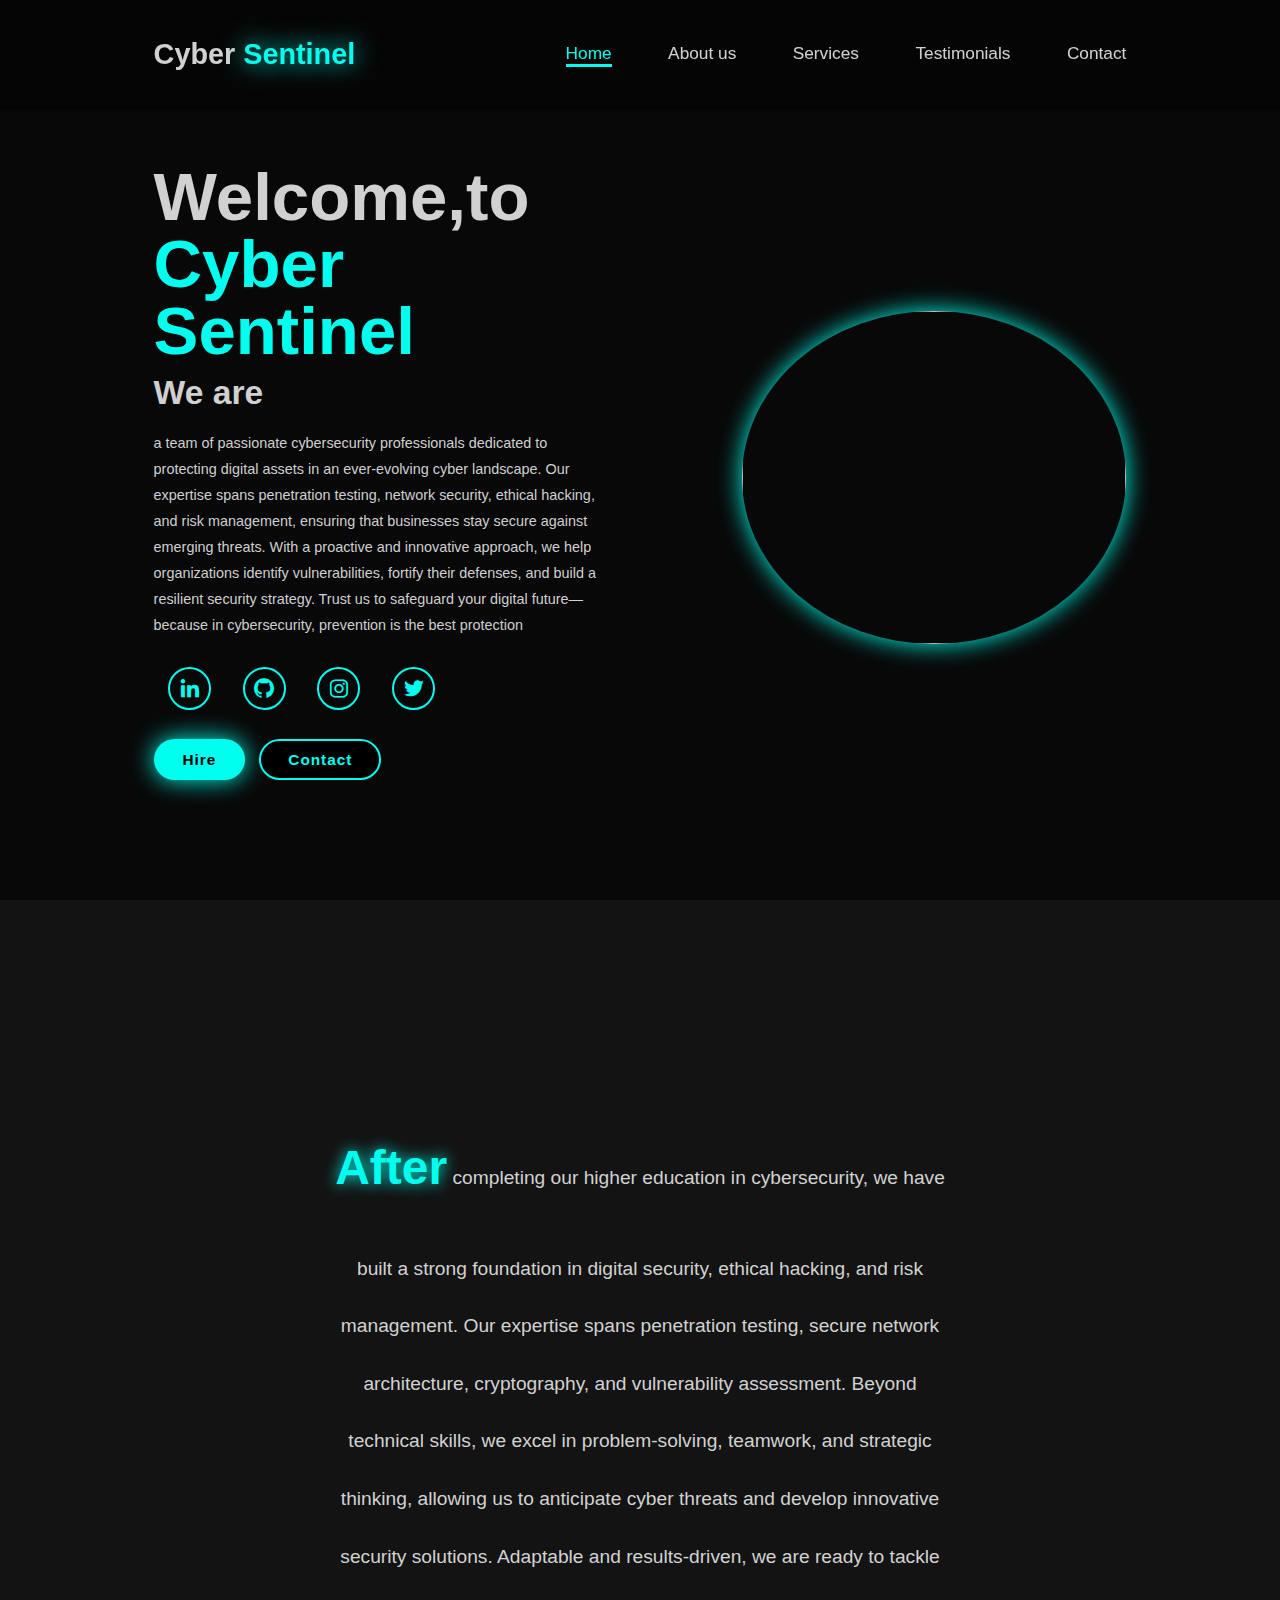
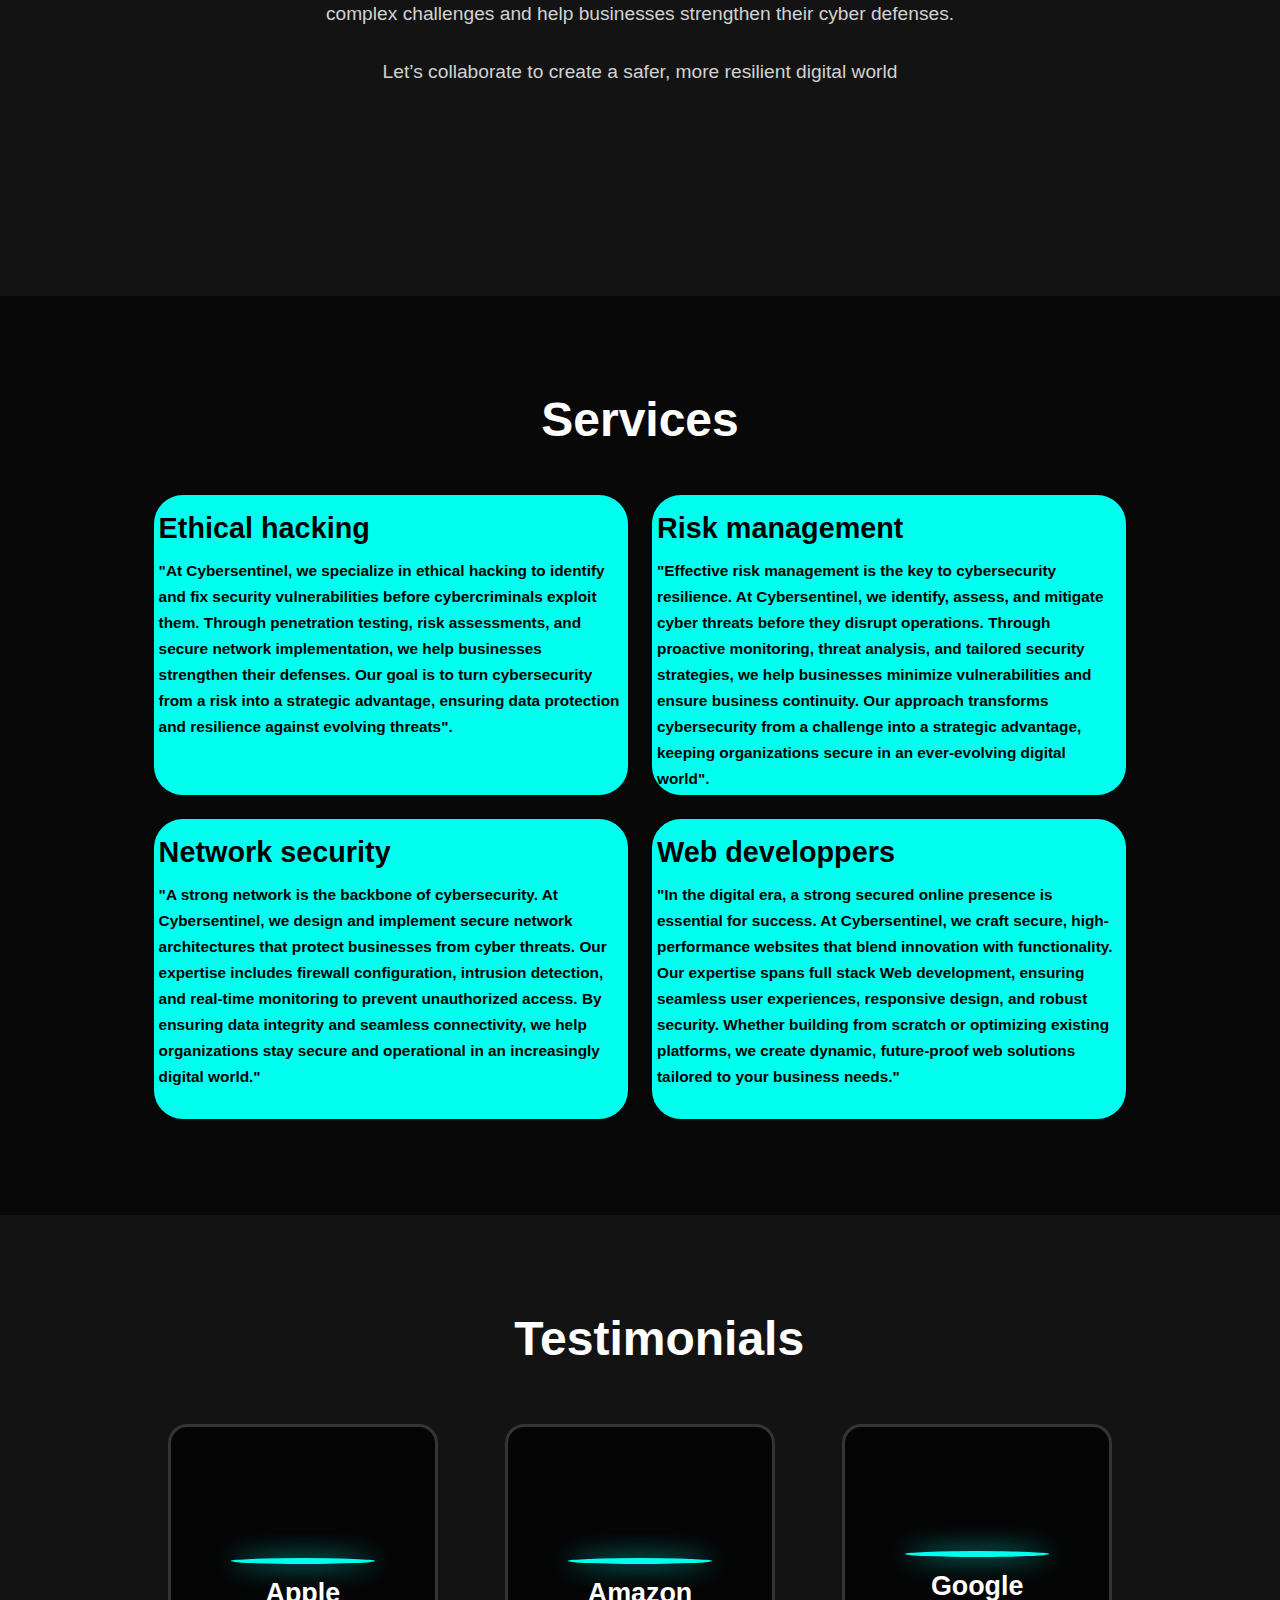
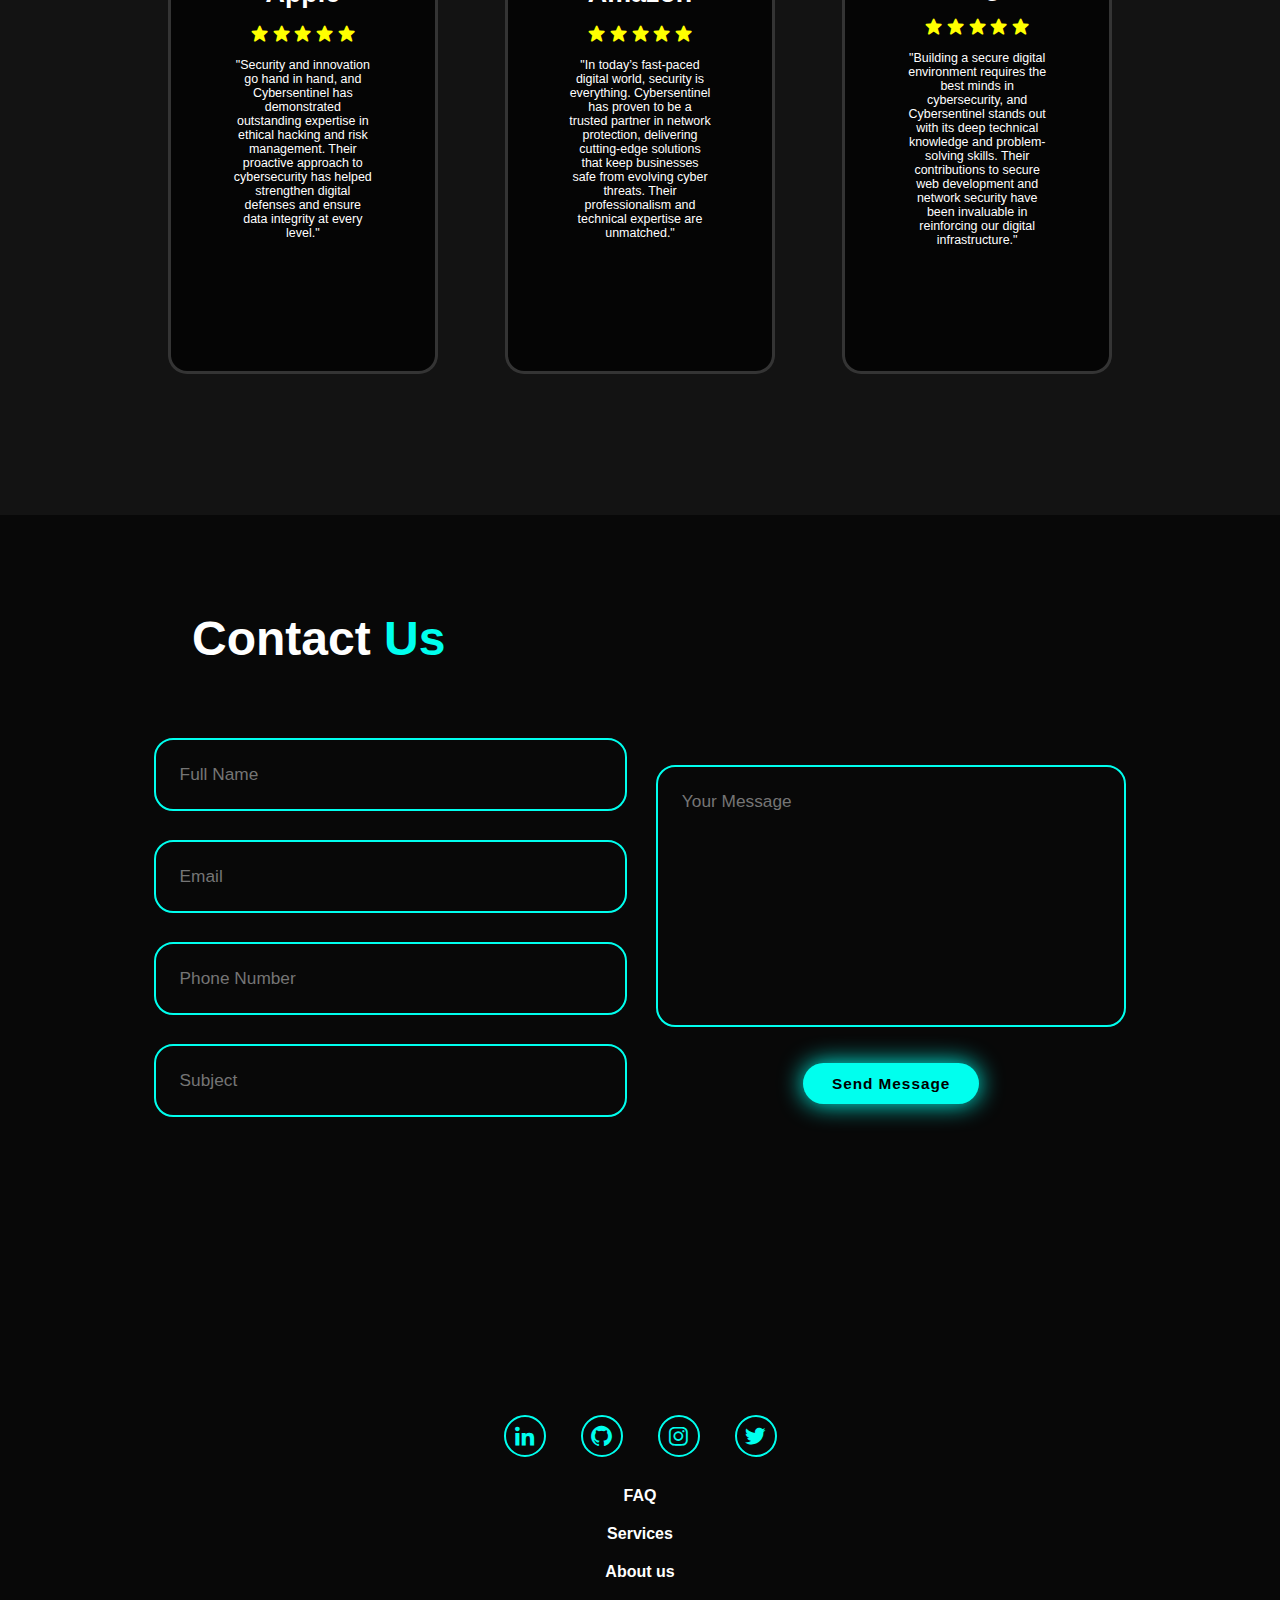
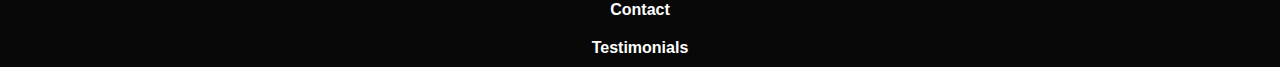
==== commit 5f4a96df: "Add Cybersentinel" ====
--- a/index.html
+++ b/index.html
@@ -123,7 +123,7 @@
 
                     <div class="testimonials-item">
 
-                      <img src="télécharger(3).jpg" alt="télécharger(3).jpg">
+                      <img src="C:\Users\rafik\Downloads\télécharger (3).jpg" alt="">
 
                       <h2>Apple</h2>
 
@@ -142,7 +142,7 @@
 
                     <div class="testimonials-item">
 
-                        <img src="télécharger(4).jpg" alt="télécharger(4).jpg">
+                        <img src="C:\Users\rafik\Downloads\télécharger (4).jpg" alt="">
 
                         <h2>Amazon</h2>
 
@@ -159,7 +159,7 @@
 
                     <div class="testimonials-item">
 
-                       <img src="télécharger(2).jpg" alt="">
+                       <img src="C:\Users\rafik\Downloads\télécharger (2).jpg" alt="">
                 
                        <h2>Google</h2>
                 
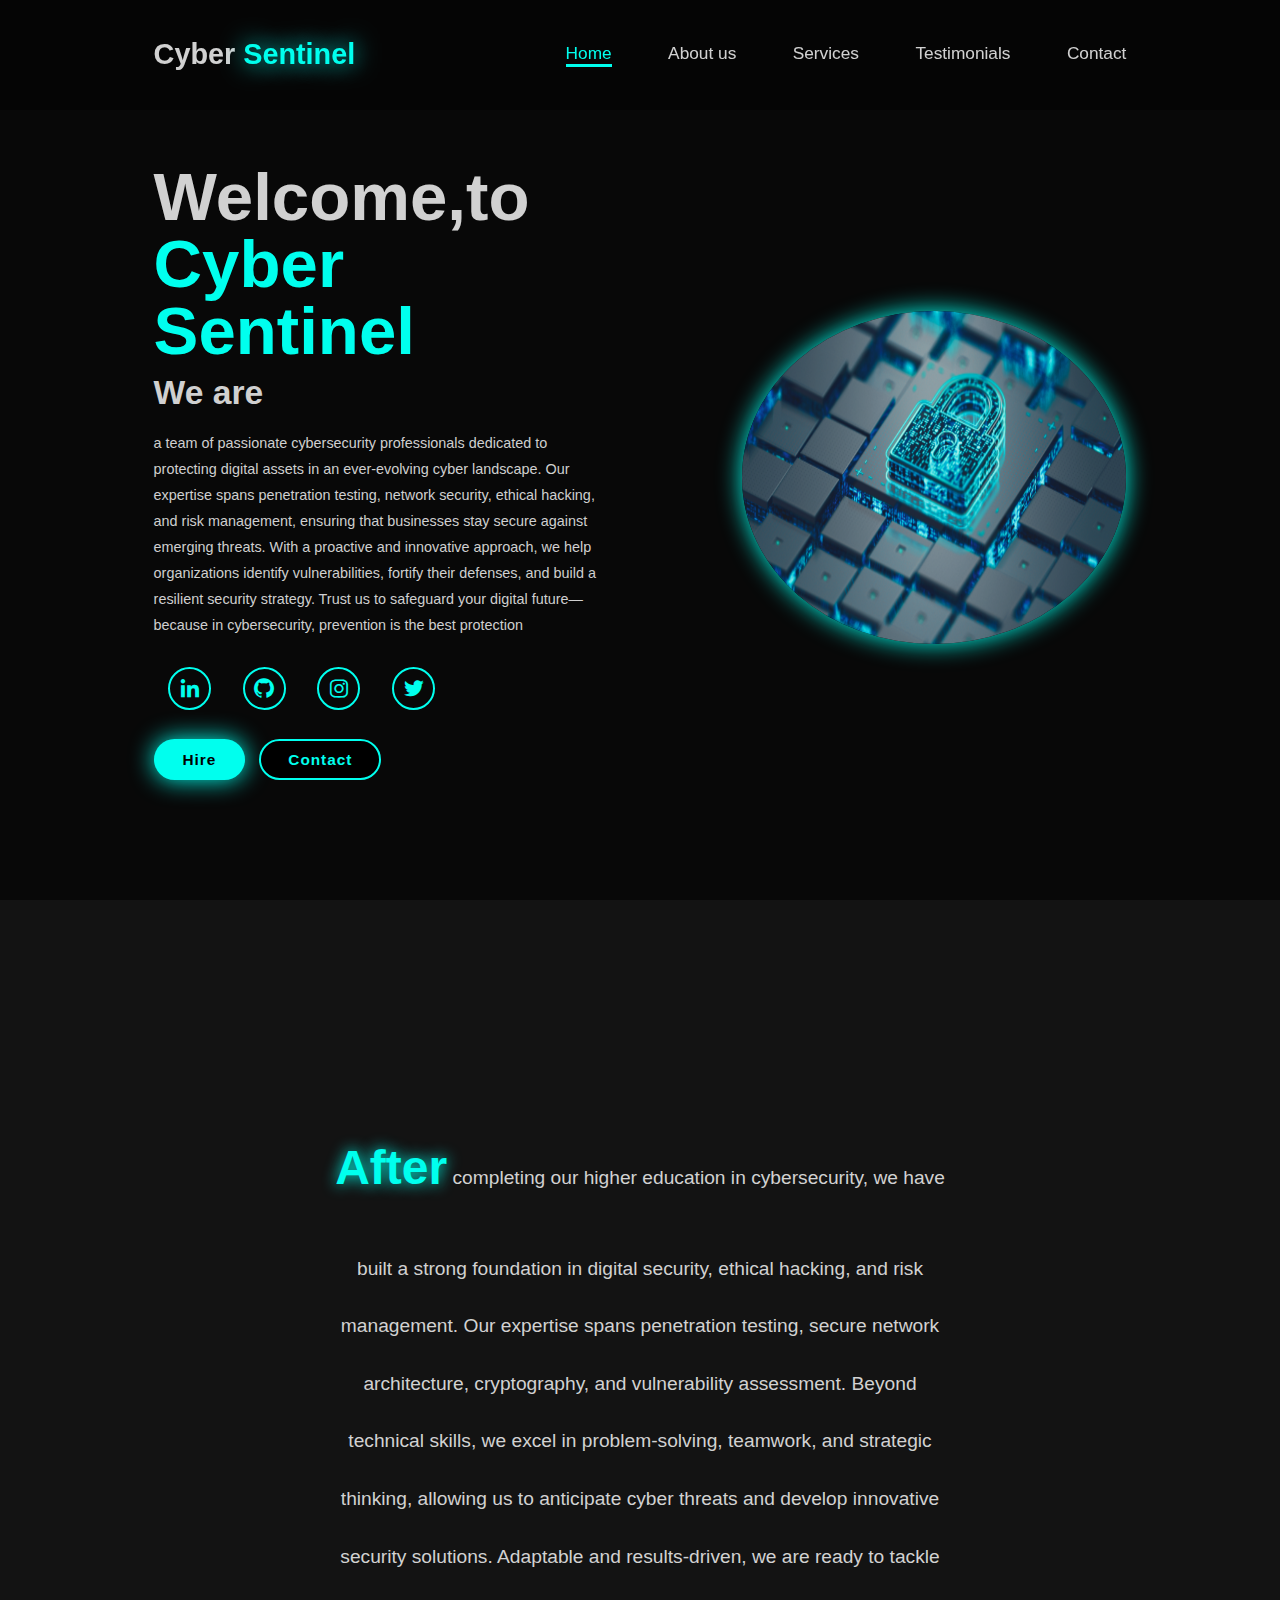
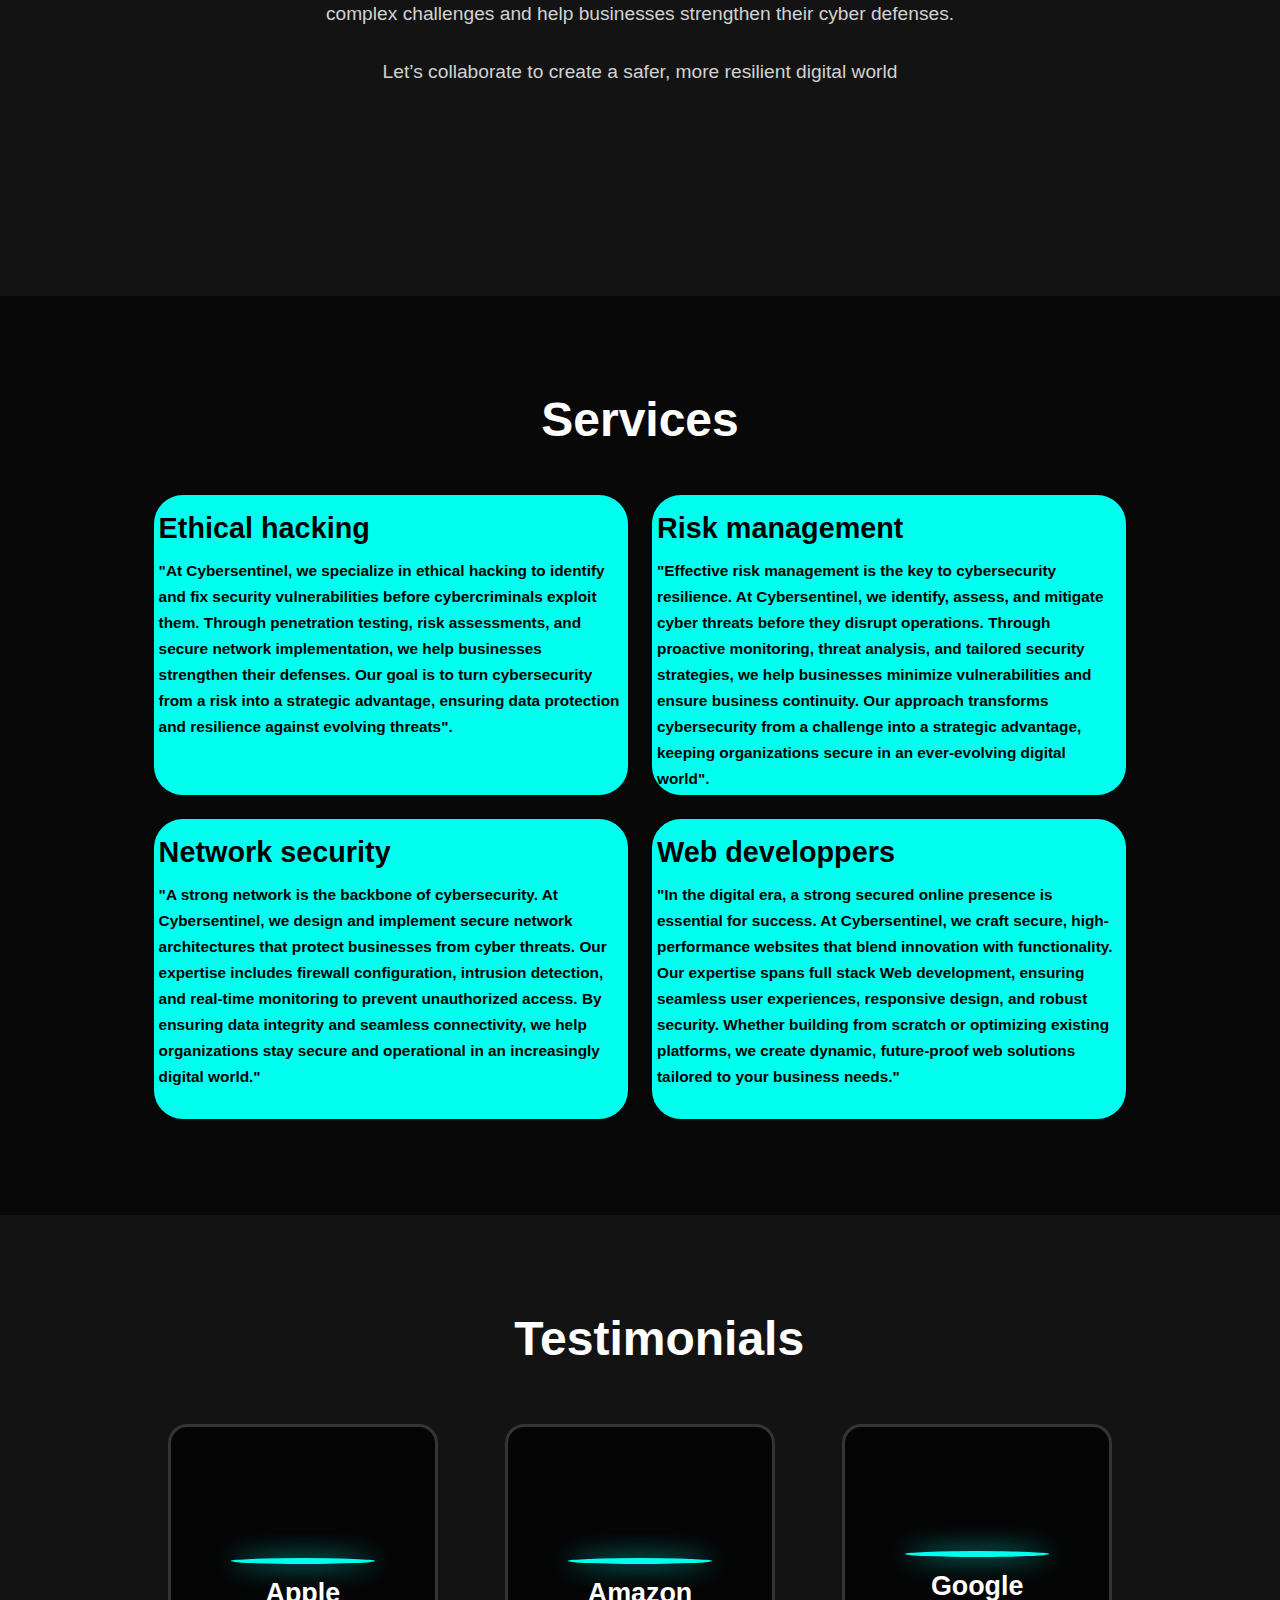
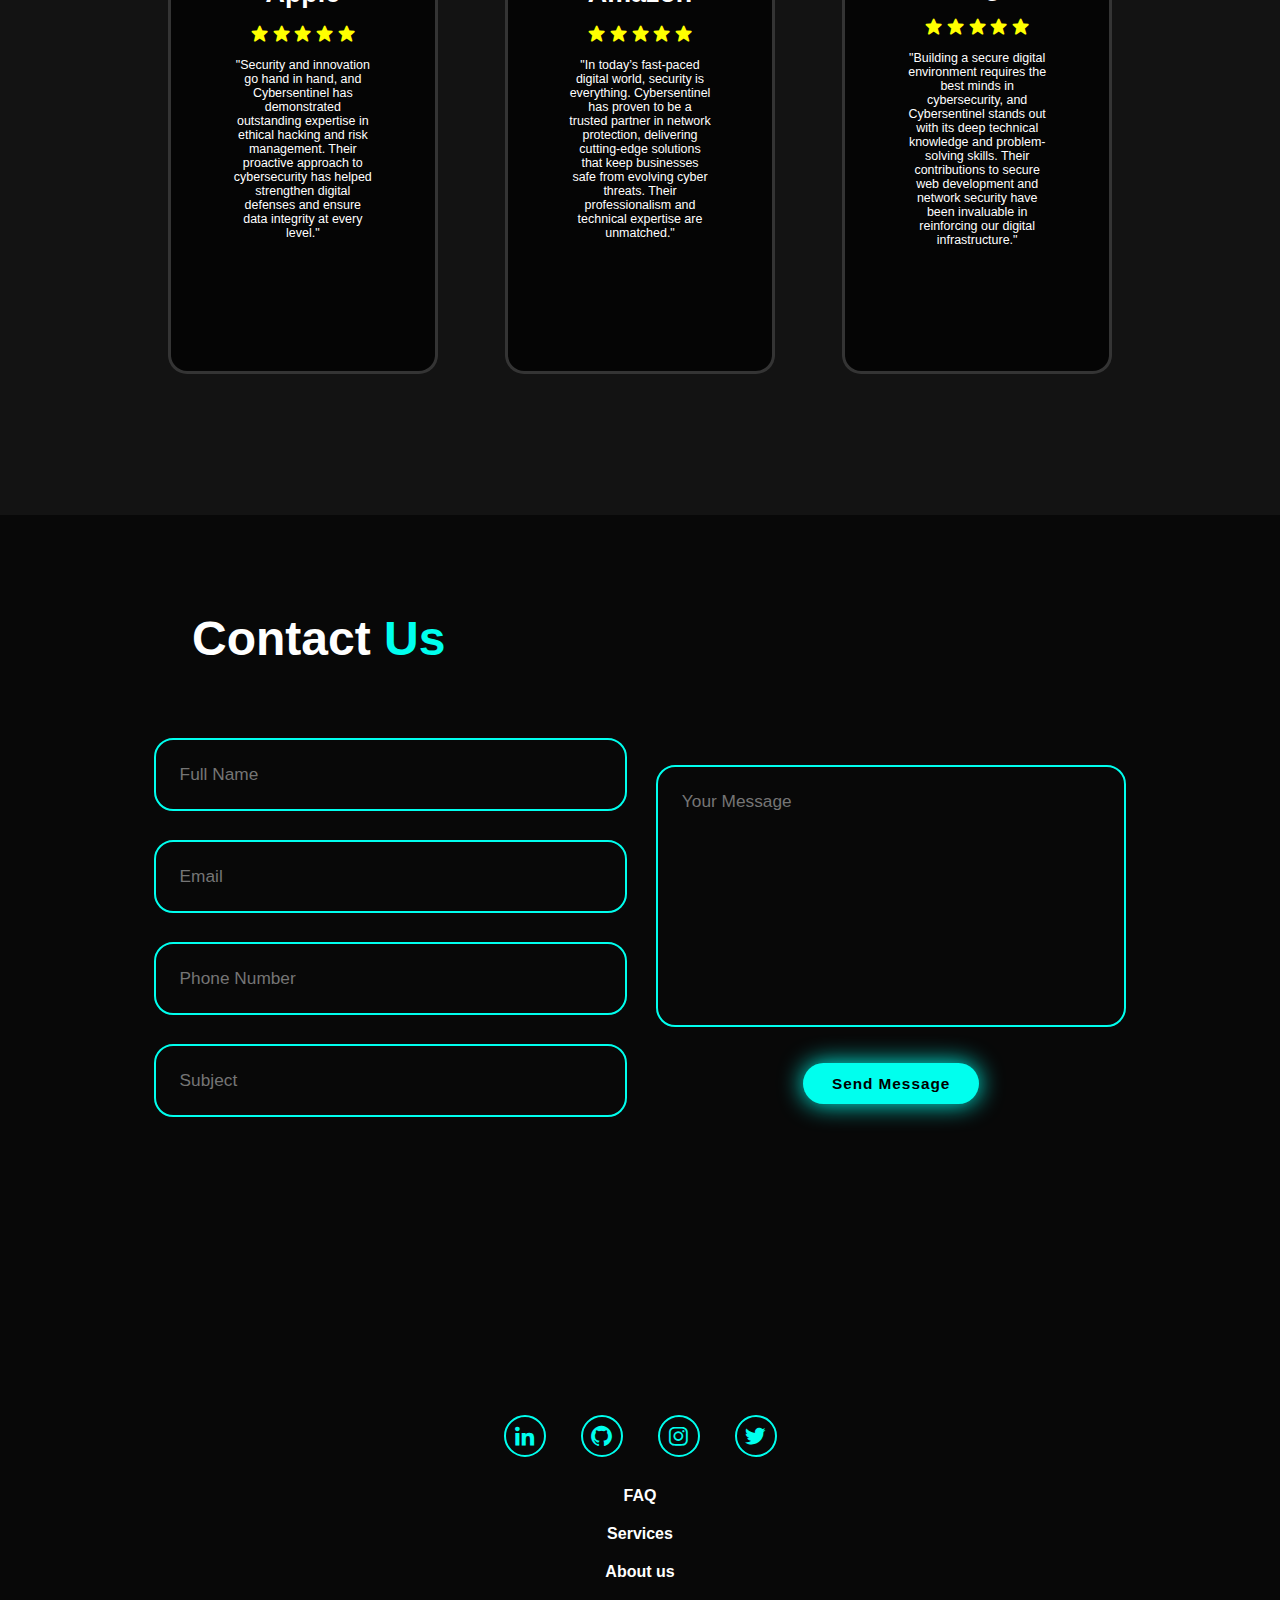
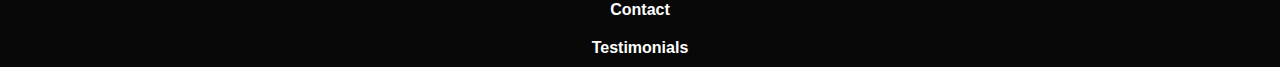
==== commit 98fddc56: "Update index.html" ====
--- a/index.html
+++ b/index.html
@@ -53,7 +53,7 @@
         </div>
 
         <div class="home-img">
-            <img src="C:\Users\rafik\Downloads\img-projet2.png" alt="">
+            <img src="img-projet2.png" alt="">
         </div>
     </section>
 
@@ -123,7 +123,7 @@
 
                     <div class="testimonials-item">
 
-                      <img src="C:\Users\rafik\Downloads\télécharger (3).jpg" alt="">
+                      <img src="télécharger(3).jpg" alt="">
 
                       <h2>Apple</h2>
 
@@ -142,7 +142,7 @@
 
                     <div class="testimonials-item">
 
-                        <img src="C:\Users\rafik\Downloads\télécharger (4).jpg" alt="">
+                        <img src="télécharger(4).jpg" alt="">
 
                         <h2>Amazon</h2>
 
@@ -159,7 +159,7 @@
 
                     <div class="testimonials-item">
 
-                       <img src="C:\Users\rafik\Downloads\télécharger (2).jpg" alt="">
+                       <img src="télécharger(2).jpg" alt="">
                 
                        <h2>Google</h2>
                 
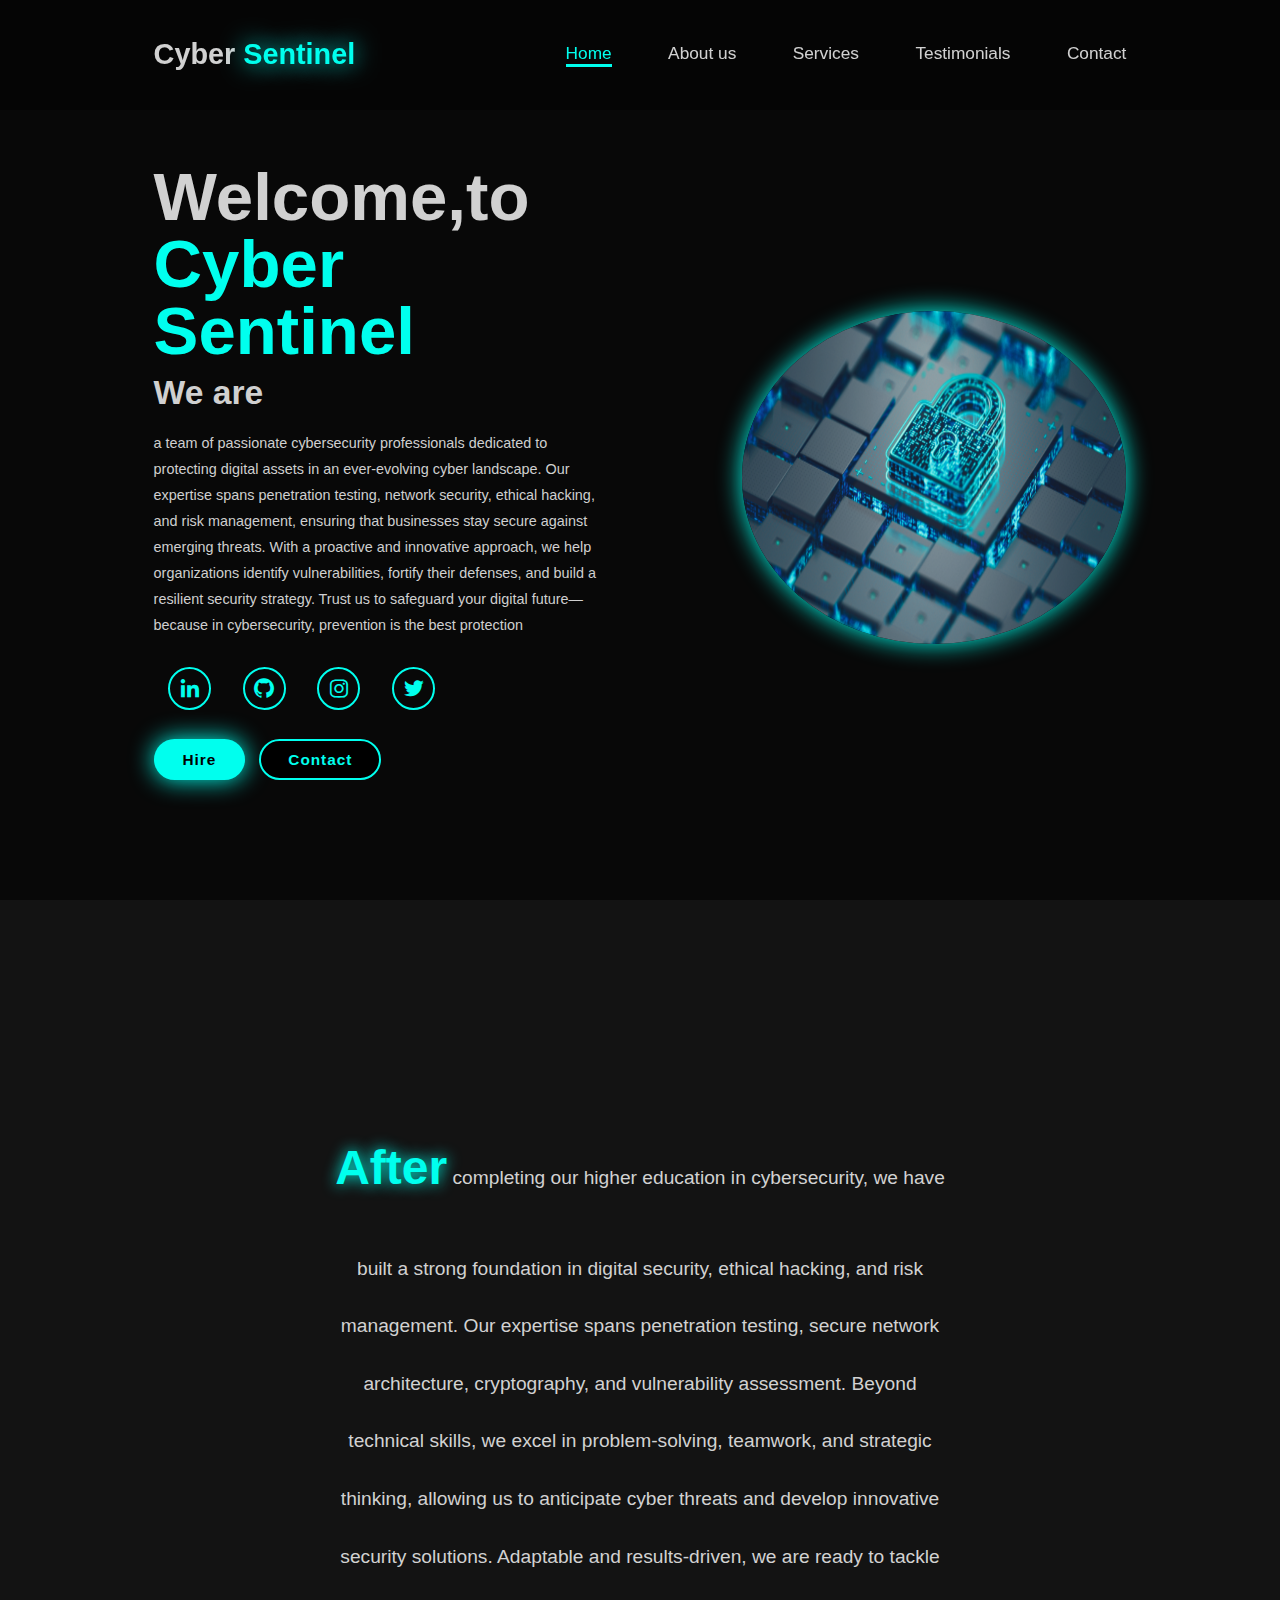
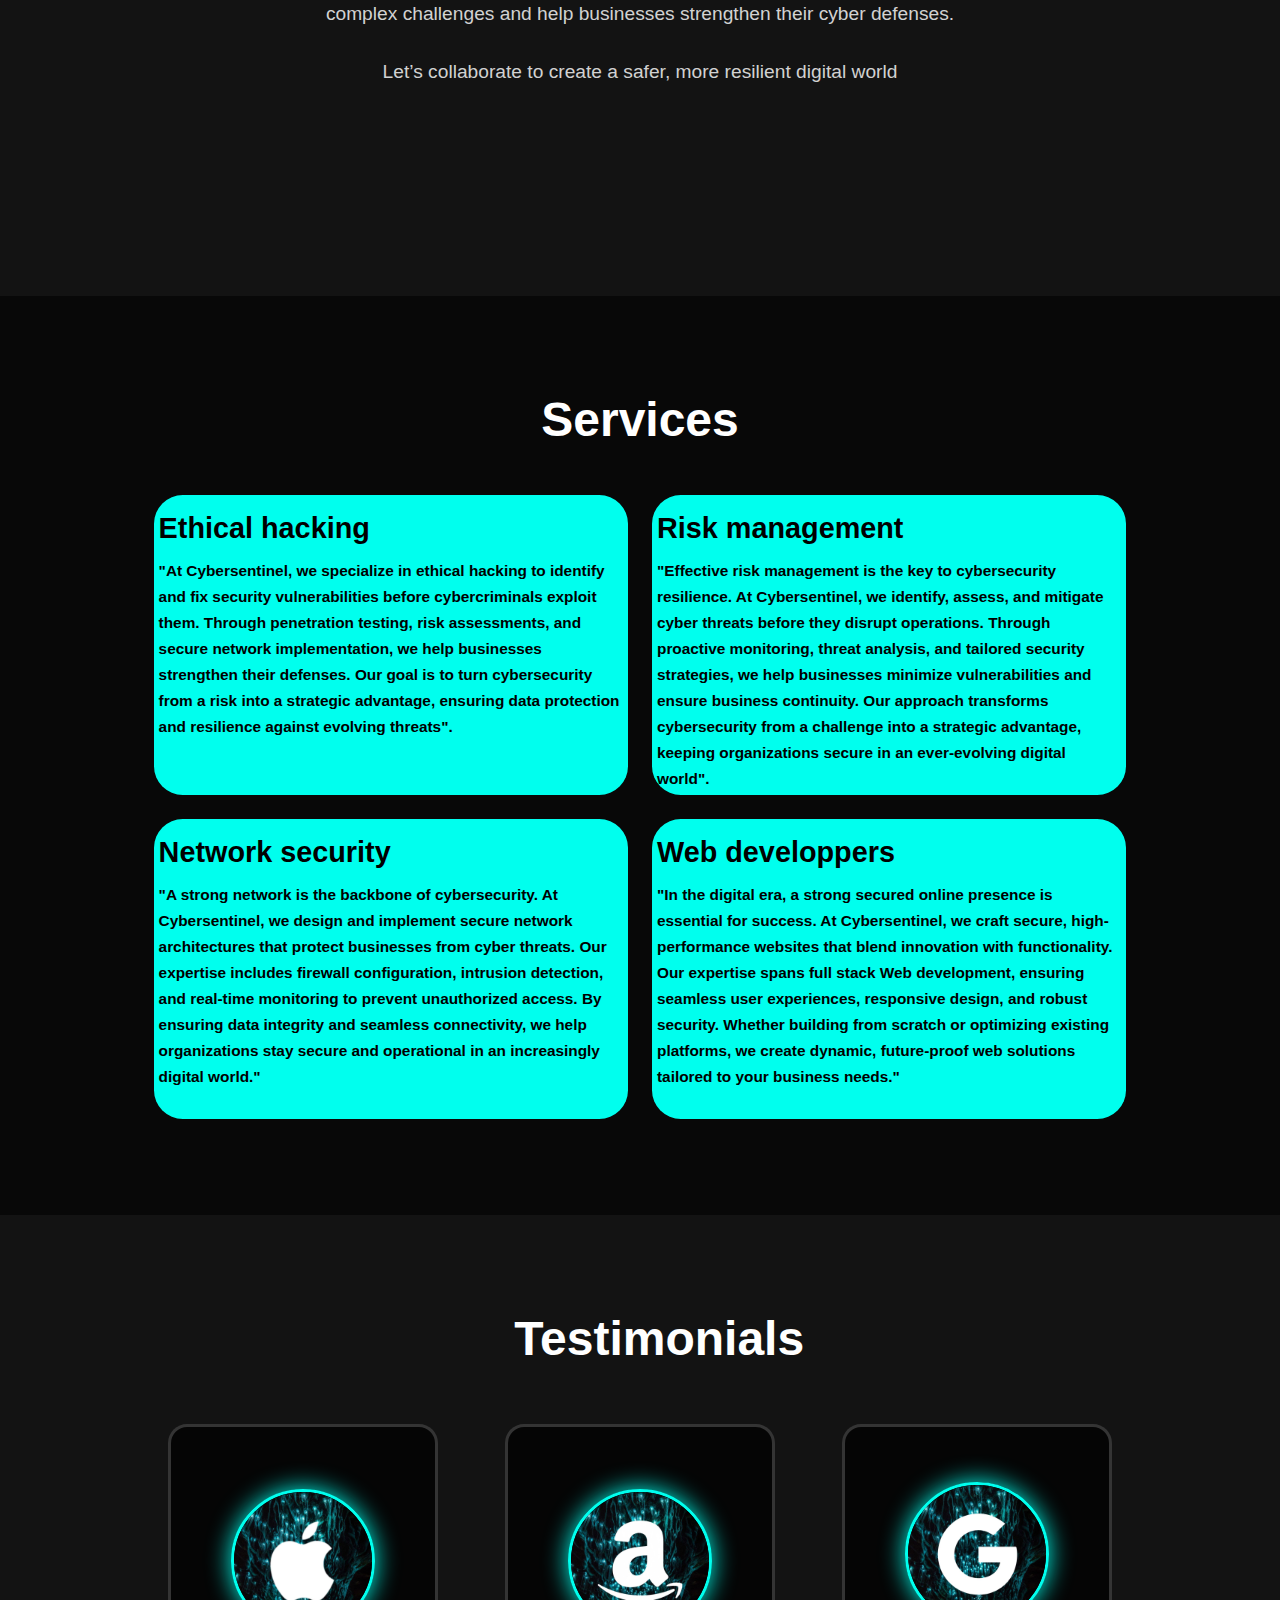
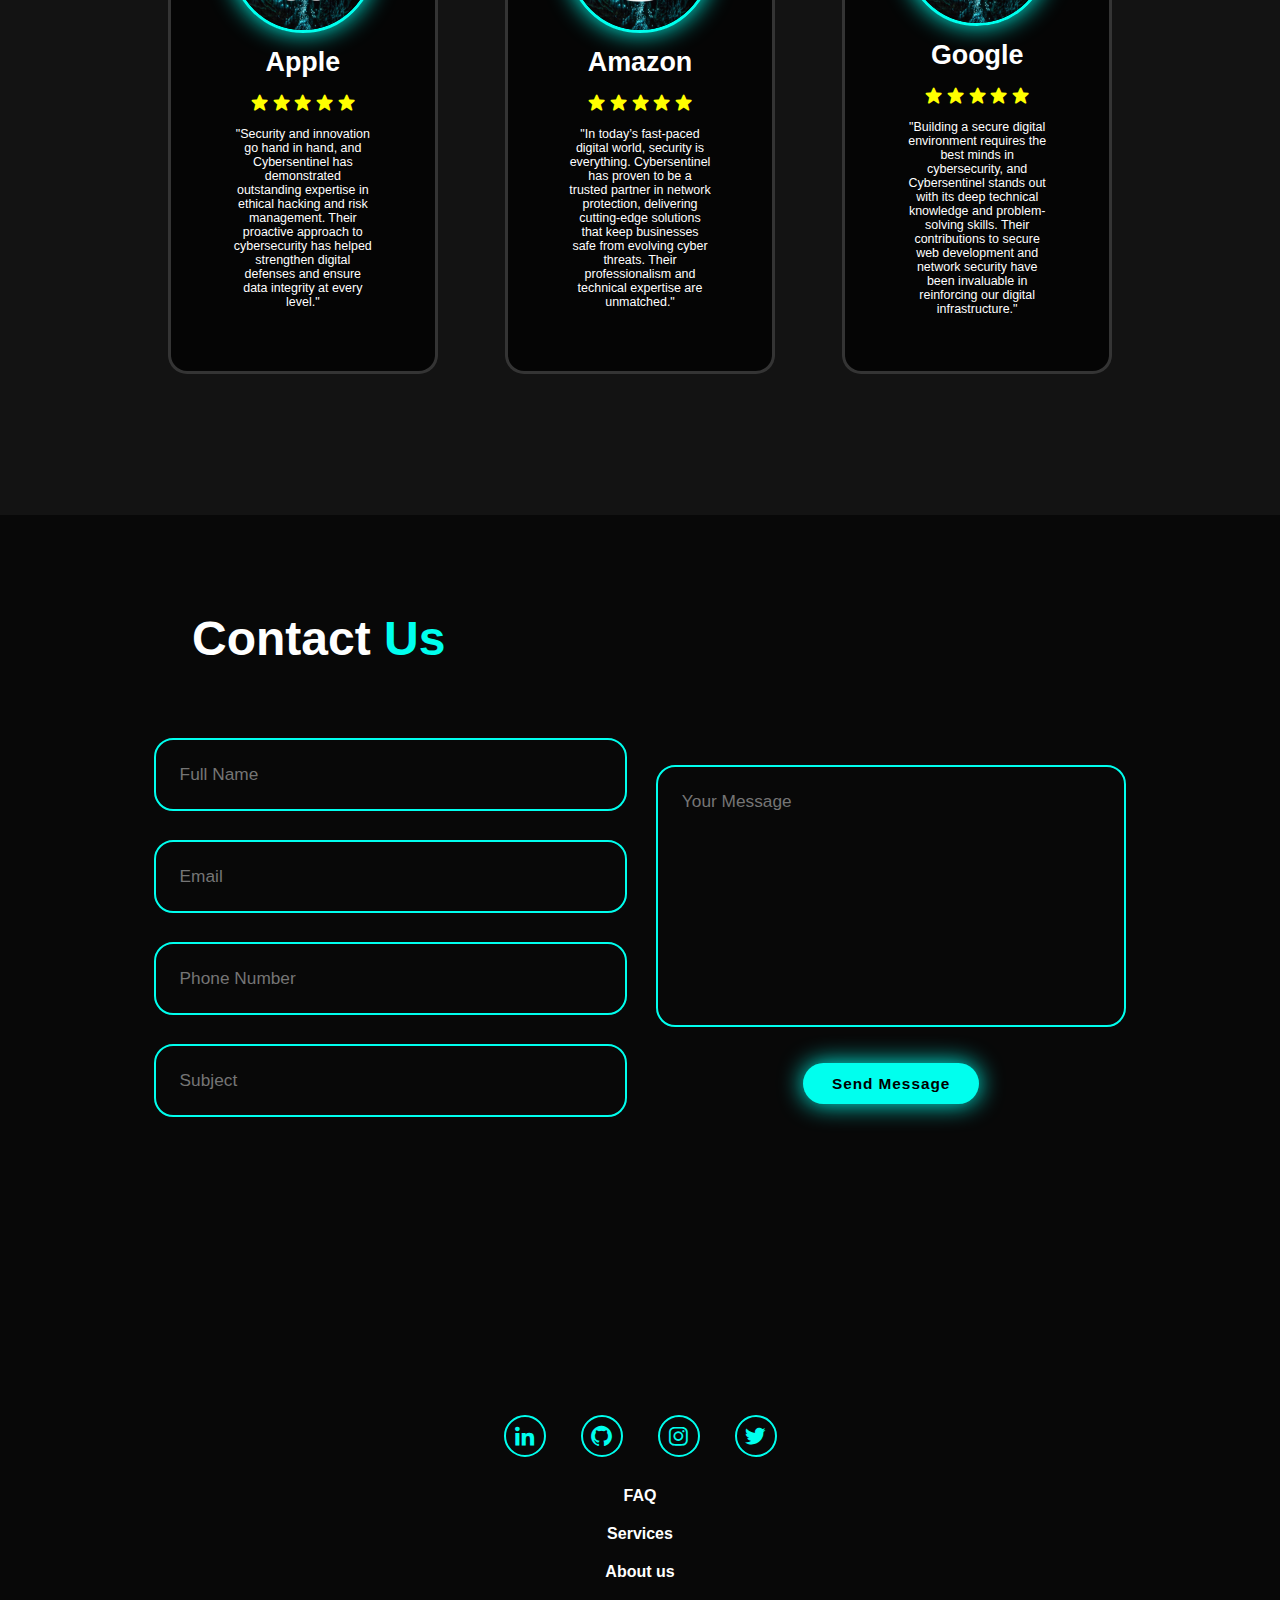
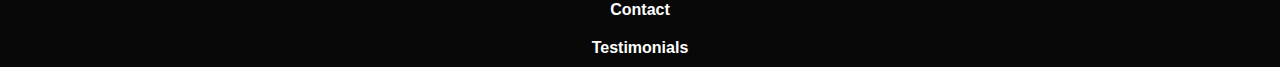
==== commit 0fe5d707: "Update index.html" ====
--- a/index.html
+++ b/index.html
@@ -123,7 +123,7 @@
 
                     <div class="testimonials-item">
 
-                      <img src="télécharger(3).jpg" alt="">
+                      <img src= "Phapple.jpg" alt="">
 
                       <h2>Apple</h2>
 
@@ -142,7 +142,7 @@
 
                     <div class="testimonials-item">
 
-                        <img src="télécharger(4).jpg" alt="">
+                        <img src="Phamazon.jpg" alt="">
 
                         <h2>Amazon</h2>
 
@@ -159,7 +159,7 @@
 
                     <div class="testimonials-item">
 
-                       <img src="télécharger(2).jpg" alt="">
+                       <img src="Phgoogle.jpg" alt="">
                 
                        <h2>Google</h2>
                 
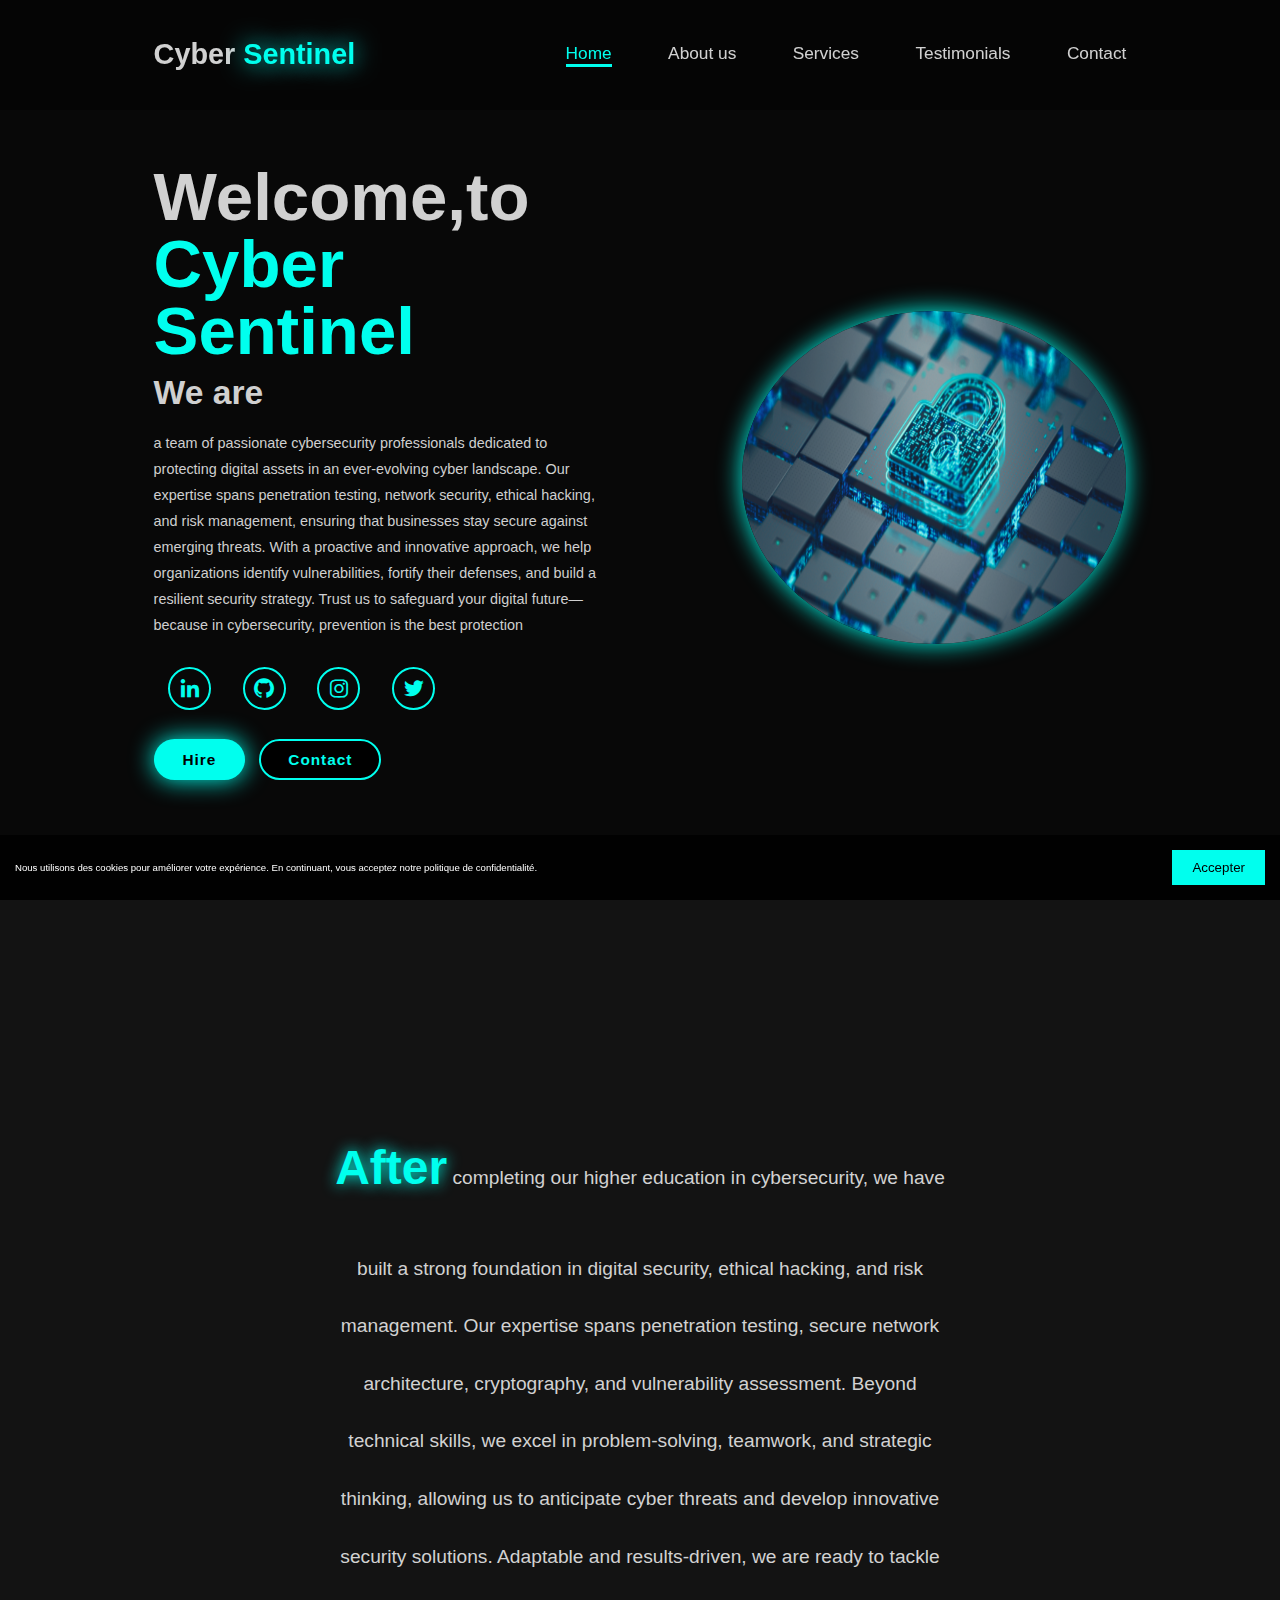
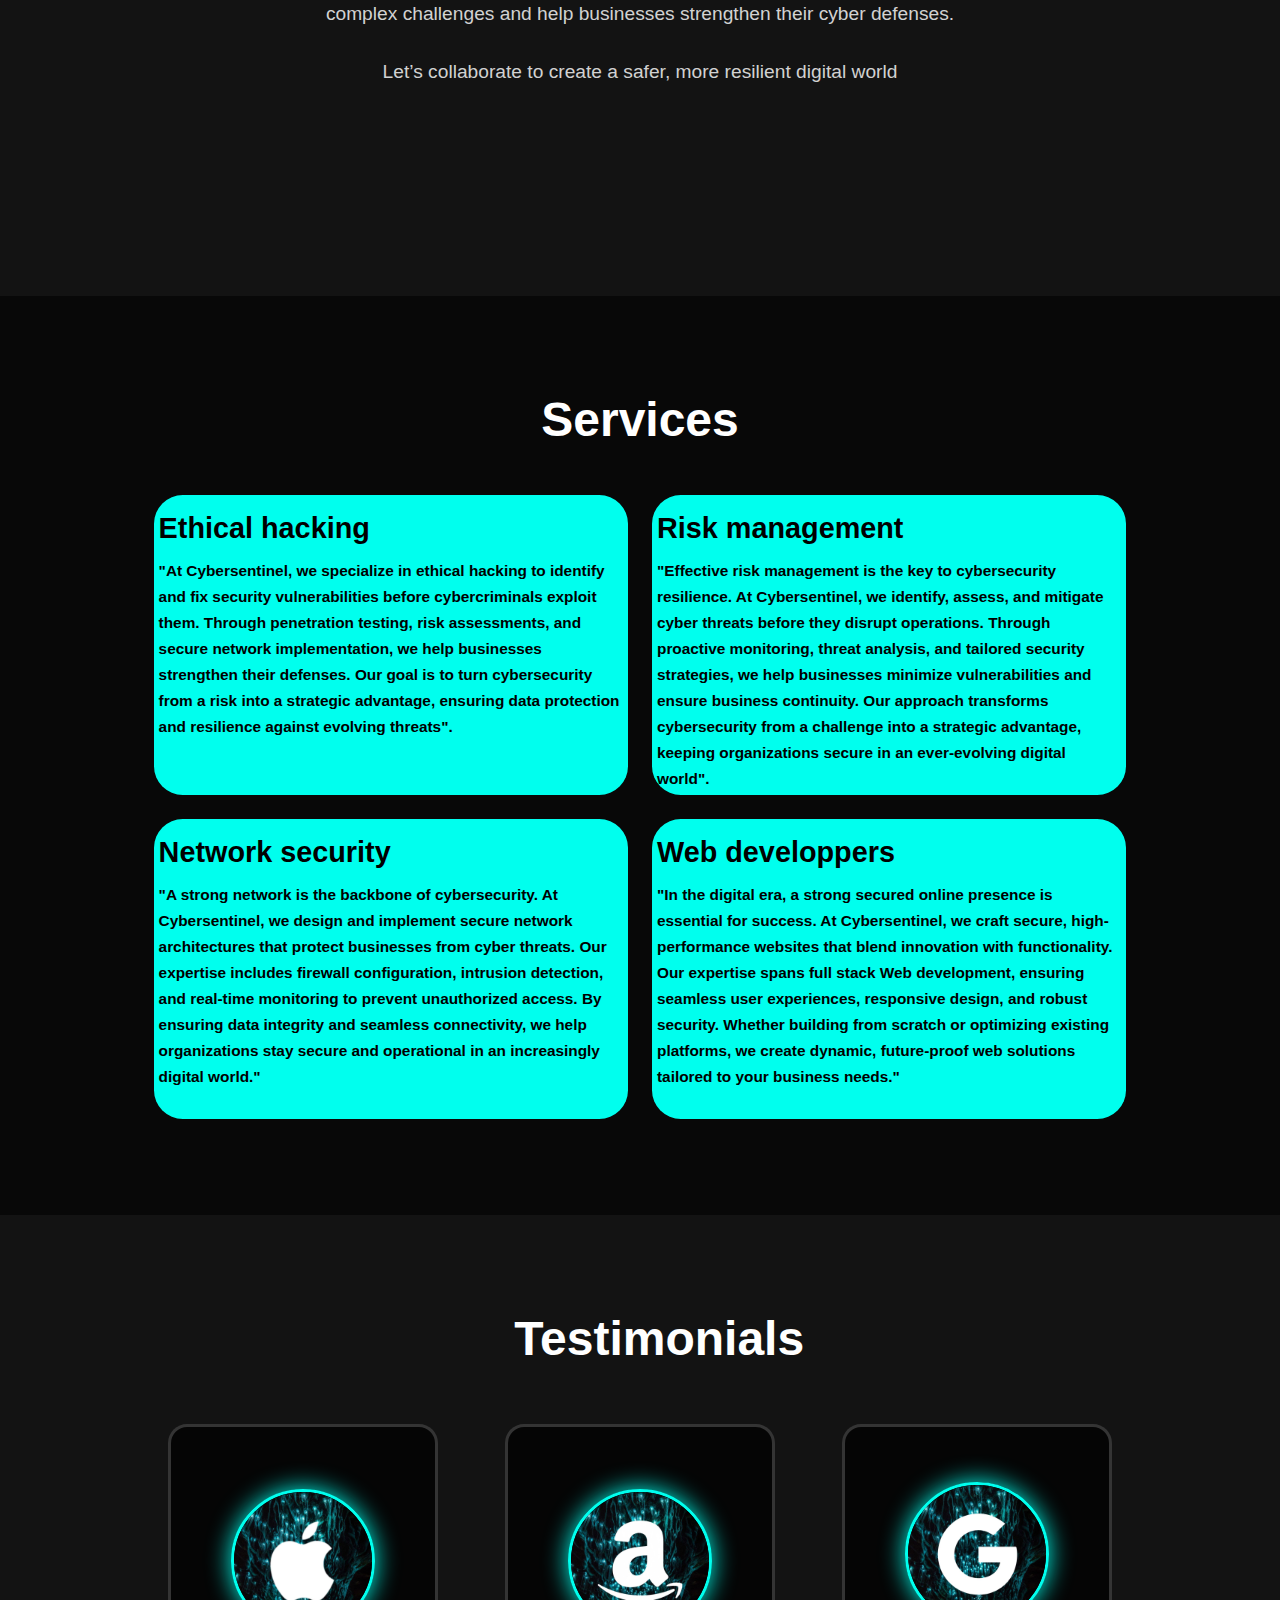
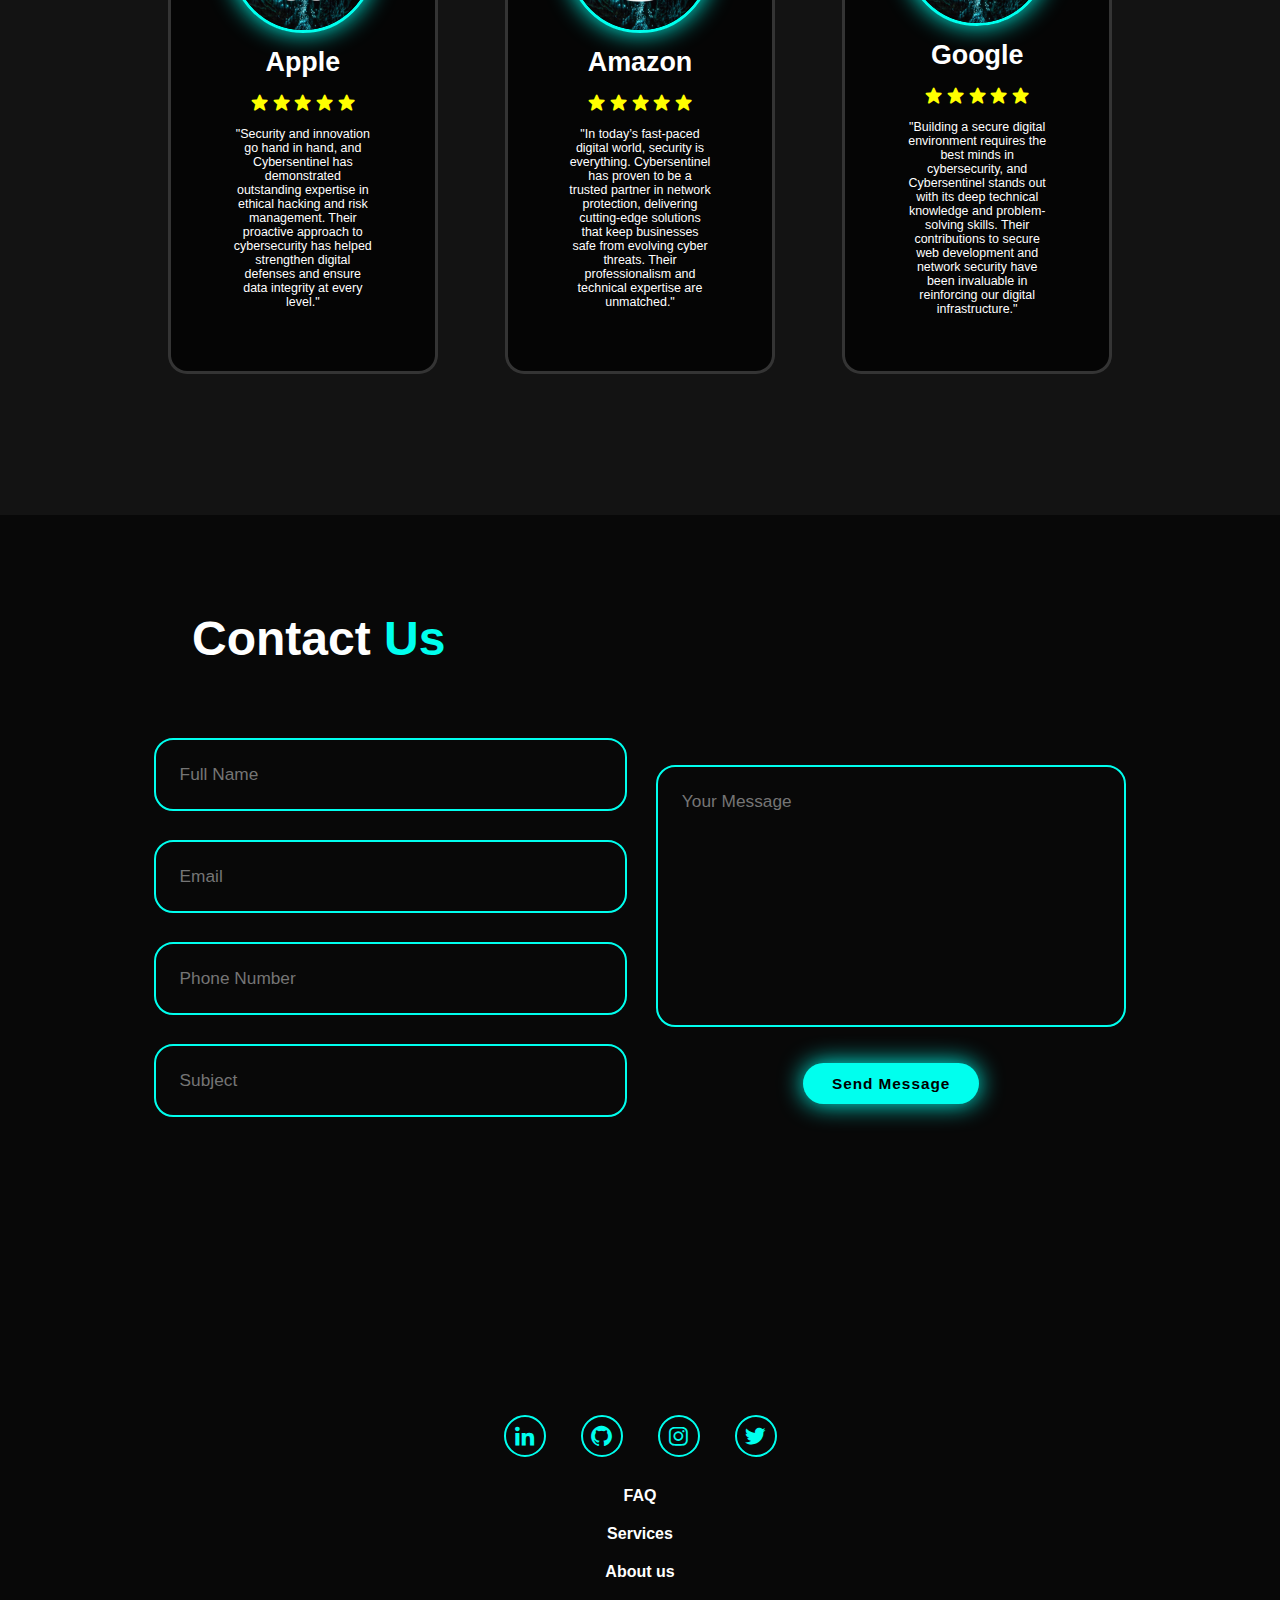
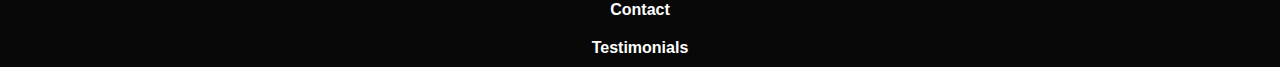
==== commit be850e02: "Update index.html" ====
--- a/index.html
+++ b/index.html
@@ -239,7 +239,11 @@
         </ul>
     </footer>
 
-
+    <div id="cookie-banner" class="cookie-banner">
+        <p>Nous utilisons des cookies pour améliorer votre expérience. En continuant, vous acceptez notre politique de confidentialité.</p>
+        <button id="accept-cookies">Accepter</button>
+    </div>
+    
 
 
 
--- a/index.css
+++ b/index.css
@@ -649,3 +649,24 @@
 .list a:hover {
     color: var(--main-color); /* Change la couleur au survol */
 }
+.cookie-banner {
+    position: fixed;
+    bottom: 0;
+    width: 100%;
+    background: rgba(0, 0, 0, 0.8);
+    color: white;
+    text-align: center;
+    padding: 15px;
+    display: flex;
+    justify-content: space-between;
+    align-items: center;
+}
+
+.cookie-banner button {
+    background: var(--main-color);
+    color: black;
+    border: none;
+    padding: 10px 20px;
+    cursor: pointer;
+}
+
